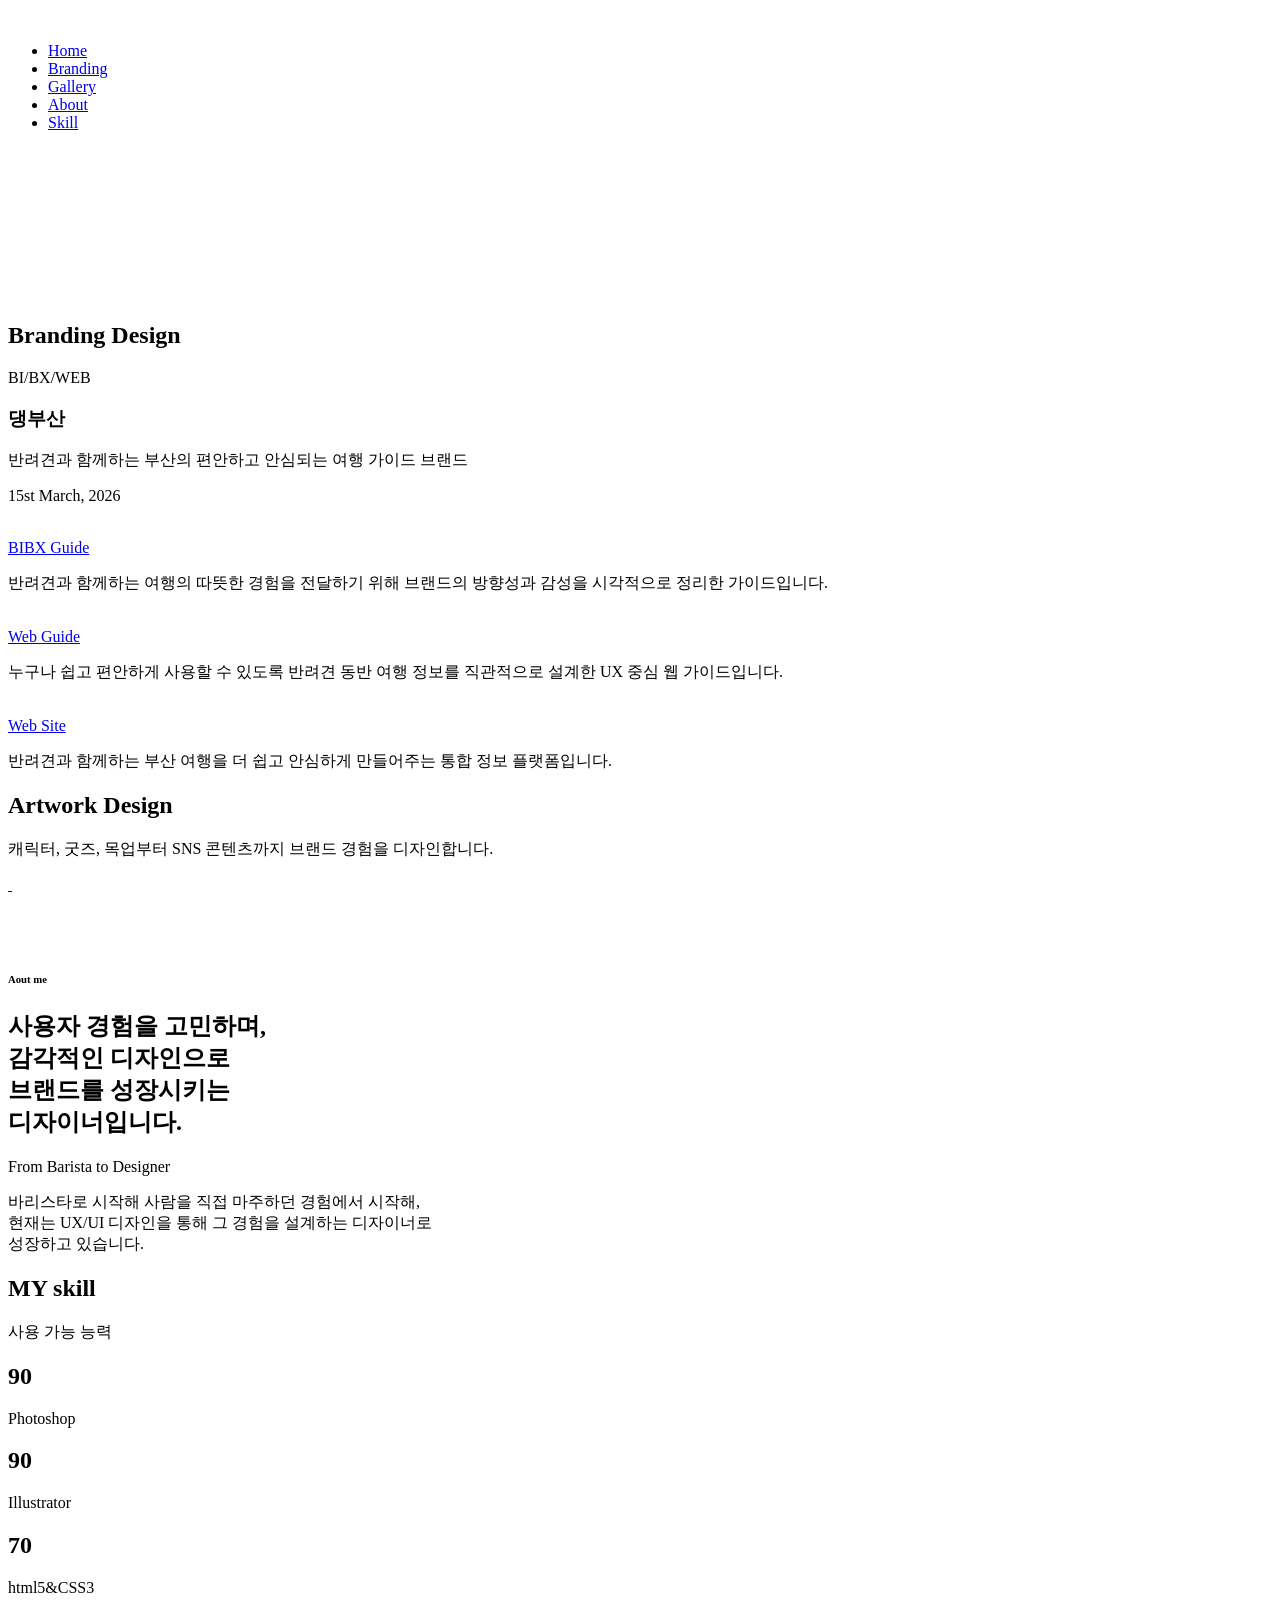
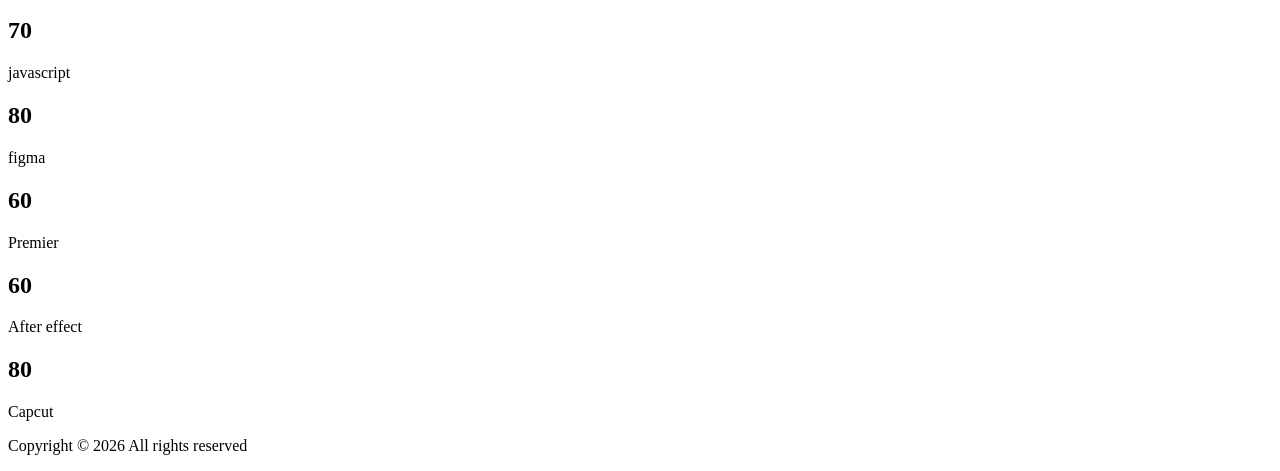
==== index.html @ 551136f5 "Add files via upload" ====
<!DOCTYPE html>
<html lang="zxx" class="no-js">

<head>


	<!-- Mobile Specific Meta -->
	<meta name="viewport" content="width=device-width, initial-scale=1, shrink-to-fit=no">
	<!-- Favicon-->
	<link rel="shortcut icon" href="img/fav.png">
	<!-- Author Meta -->
	<meta name="author" content="codepixer">
	<!-- Meta Description -->
	<meta name="description" content="">
	<!-- Meta Keyword -->
	<meta name="keywords" content="">
	<!-- meta character set -->
	<meta charset="UTF-8">
	<!-- Site Title -->
	<title>CHOIMINJE PORTFOLIO</title>


	<link href="https://fonts.googleapis.com/css?family=Poppins:100,200,400,300,500,600,700" rel="stylesheet">
	<!-- font-family: 'Paperozi'; -->
	<!--
			CSS
			============================================= -->
	<link rel="stylesheet" href="css/linearicons.css">
	<link rel="stylesheet" href="css/font-awesome.min.css">
	<link rel="stylesheet" href="css/bootstrap.css">
	<link rel="stylesheet" href="css/magnific-popup.css">
	<link rel="stylesheet" href="css/nice-select.css">
	<link rel="stylesheet" href="css/animate.min.css">
	<link rel="stylesheet" href="css/owl.carousel.css">
	<link rel="stylesheet" href="css/main.css">
	<link rel="stylesheet" href="css/style.css">
</head>

<body>

	<header id="header" id="home">

		<div class="container">
			<div class="row align-items-center justify-content-between d-flex">
				<div id="logo">
					<a href="index.html"><img src="img/logo.png" alt="" title="" /></a>
				</div>
				<nav id="nav-menu-container">
					<ul class="nav-menu">
						<li class="menu-active"><a href="#home">Home</a></li>
						<li><a href="#branding">Branding</a></li>
						<li><a href="#gallery">Gallery</a></li>
						<li><a href="#about">About</a></li>
						<li><a href="#skill">Skill</a></li>

					</ul>
				</nav><!-- #nav-menu-container -->
			</div>
		</div>
	</header><!-- #header -->


	<!-- start home Area -->
	<section class="banner-area" id="home">
		<div class="video_wrap">
			<video muted="" preload="true" loop autoplay webkit-playsinline="webkit-playsinline"
				playsinline="playsinline">
				<source src="video/banner.mp4" type="video/mp4">
			</video>
		</div>
	</section>
	<!-- End home Area -->


	<!-- Start branding Area -->
	<section class="blog-area section-gap" id="branding">
		<div class="container">
			<div class="row d-flex justify-content-center">
				<div class="menu-content pb-60 col-lg-10">
					<div class="title text-center">
						<h1 class="mb-10">Branding Design</h1>
						<p>BI/BX/WEB</p>
					</div>
				</div>
			</div>
			<div class="brand_title_wrap">
				<h3 class="brand_title">댕부산</h3>
				<p>
					반려견과 함께하는 부산의 편안하고 안심되는 여행 가이드 브랜드
				</p>
				<p class="post-date">
					15st March, 2026
				</p>
			</div>
			<div class="row">
				<div class="col-lg-4 col-md-4 single-blog">
					<img class="img-fluid" src="img/b1.png" alt="">
					<div class="post-tags">
						<a href="./guide/bibxguide.html" target="_blank">BIBX Guide</a>
					</div>
					<p>반려견과 함께하는 여행의 따뜻한 경험을 전달하기 위해 브랜드의 방향성과 감성을 시각적으로 정리한 가이드입니다.</p>
				</div>
				<div class="col-lg-4 col-md-4 single-blog">
					<img class="img-fluid" src="img/b2.png" alt="">
					<div class="post-tags">
						<a href="./guide/webguide.html" target="_blank">Web Guide</a>
					</div>
					<p>누구나 쉽고 편안하게 사용할 수 있도록 반려견 동반 여행 정보를 직관적으로 설계한 UX 중심 웹 가이드입니다.</p>
				</div>
				<div class="col-lg-4 col-md-4 single-blog">
					<img class="img-fluid" src="img/b3.png" alt="">
					<div class="post-tags">
						<a href="https://mingkiki486.github.io/daeng_busan/index.html
" target="_blank">Web Site</a>
					</div>
					<p>반려견과 함께하는 부산 여행을 더 쉽고 안심하게 만들어주는 통합 정보 플랫폼입니다.</p>
				</div>

			</div>
			<!-- <div class="spacing"></div>
					<div class="brand_title_wrap">
						<h3 class="brand_title">브랜드 명</h3>
						<p>
							브랜드 설명
						</p>
						<p class="post-date">
							15st February, 2023
						</p>
					</div>
					<div class="row">						
						<div class="col-lg-4 col-md-4 single-blog">
							<img class="img-fluid" src="img/b1.jpg" alt="">
							<div class="post-tags">
								<a href="#" target="_blank">BIBX Guide</a>
							</div>
							<p>BIBX 가이드 설명</p>						
						</div>
						<div class="col-lg-4 col-md-4 single-blog">
							<img class="img-fluid" src="img/b1.jpg" alt="">
							<div class="post-tags">
								<a href="#" target="_blank">Web Guide</a>
							</div>
							<p>Web 가이드 설명</p>
						</div>
						<div class="col-lg-4 col-md-4 single-blog">
							<img class="img-fluid" src="img/b1.jpg" alt="">
							<div class="post-tags">
								<a href="#" target="_blank">Web Site</a>
							</div>
							<p>웹사이트 설명</p>
						</div> -->

		</div>
		</div>
	</section>
	<!-- End branding Area -->


	<!-- Start gallery Area -->
	<section class="gallery-area section-gap" id="gallery">
		<div class="container">
			<div class="row d-flex justify-content-center">
				<div class="menu-content pb-60 col-lg-10">
					<div class="title text-center">
						<h1 class="mb-10">Artwork Design</h1>
						<p>캐릭터, 굿즈, 목업부터 SNS 콘텐츠까지 브랜드 경험을 디자인합니다.</p>
					</div>
				</div>
			</div>
			<div class="row">
				<div class="col-lg-4">
					<a href="img/g1.png" class="img-pop-home">
						<img class="img-fluid" src="img/g1.png" alt="">
					</a>
					<a href="img/g2.png" class="img-pop-home">
						<img class="img-fluid" src="img/g2.png" alt="">
					</a>
				</div>
				<div class="col-lg-8">
					<a href="img/g3.png" class="img-pop-home">
						<img class="img-fluid" src="img/g3.png" alt="">
					</a>
					<div class="row">
						<div class="col-lg-6">
							<a href="https://www.instagram.com/_minje.design/" target="_blank">
								<img class="img-fluid" src="img/g4.png" alt="">
							</a>
						</div>
						<div class="col-lg-6">
							<a href="img/g5.png" class="img-pop-home">
								<img class="img-fluid" src="img/g5.png" alt="">
							</a>
						</div>
					</div>
				</div>
			</div>
		</div>
	</section>
	<!-- End gallery Area -->

	<!-- Start about-sec Area -->
	<section class="video-sec-area pb-100 pt-40" id="about">
		<div class="container">
			<div class="row justify-content-start align-items-center">
				<div class="col-lg-6 video-right justify-content-center align-items-center d-flex">
					<div class="overlay overlay-bg"></div>
					<!-- <a class="play-btn" href="https://www.youtube.com/watch?v=ARA0AxrnHdM"><img class="img-fluid" src="img/play-icon.png" alt=""></a> -->
				</div>
				<div class="col-lg-6 video-left">
					<h6>Aout me</h6>
					<h1>사용자 경험을 고민하며,<br> 감각적인 디자인으로<br> 브랜드를 성장시키는 <br>
						디자이너입니다.
						</h1>
					<p><span>From Barista to Designer</span></p>
					<p>
						바리스타로 시작해 사람을 직접 마주하던 경험에서 시작해, <br>
						현재는 UX/UI 디자인을 통해 그 경험을 설계하는 디자이너로 <br> 성장하고 있습니다.
					</p>
					<!-- <img class="img-fluid" src="img/signature.png" alt=""> -->
				</div>
			</div>
		</div>
	</section>
	<!-- End about-sec Area -->

	<!-- Start skill Area -->
	<section class="review-area section-gap" id="skill">
		<div class="container">
			<div class="row d-flex justify-content-center">
				<div class="menu-content pb-60 col-lg-10">
					<div class="title text-center">
						<h1 class="mb-10">MY skill</h1>
						<p>사용 가능 능력</p>
					</div>
				</div>
			</div>
			<!-- <div class="row">
						<div class="col-lg-6 col-md-6 single-review">
							<img src="img/r1.png" alt="">
							<div class="title d-flex flex-row">
								<h4>lorem ipusm</h4>
								<div class="star">
									<span class="fa fa-star checked"></span>
									<span class="fa fa-star checked"></span>
									<span class="fa fa-star checked"></span>
									<span class="fa fa-star"></span>
									<span class="fa fa-star"></span>								
								</div>
							</div>
							<p>
								Accessories Here you can find the best computer accessory for your laptop, monitor, printer, scanner, speaker. Here you can find the best computer accessory for your laptop, monitor, printer, scanner, speaker.
							</p>
						</div>	
						<div class="col-lg-6 col-md-6 single-review">
							<img src="img/r2.png" alt="">
							<div class="title d-flex flex-row">
								<h4>lorem ipusm</h4>
								<div class="star">
									<span class="fa fa-star checked"></span>
									<span class="fa fa-star checked"></span>
									<span class="fa fa-star"></span>
									<span class="fa fa-star"></span>
									<span class="fa fa-star"></span>								
								</div>
							</div>
							<p>
								Accessories Here you can find the best computer accessory for your laptop, monitor, printer, scanner, speaker. Here you can find the best computer accessory for your laptop, monitor, printer, scanner, speaker.
							</p>
						</div>	
					</div> -->
			<div class="row counter-row">
				<div class="col-4 col-lg-2 col-md-4 single-counter">
					<h1 class="counter">90</h1>
					<p>Photoshop</p>
				</div>
				<div class="col-4 col-lg-2 col-md-4 single-counter">
					<h1 class="counter">90</h1>
					<p>Illustrator</p>
				</div>
				<div class="col-4 col-lg-2 col-md-4 single-counter">
					<h1 class="counter">70</h1>
					<p>html5&ampCSS3</p>
				</div>
				<div class="col-4 col-lg-2 col-md-4 single-counter">
					<h1 class="counter">70</h1>
					<p>javascript</p>
				</div>
				<div class="col-4 col-lg-2 col-md-4 single-counter">
					<h1 class="counter">80</h1>
					<p>figma</p>
				</div>
				<div class="col-4 col-lg-2 col-md-4 single-counter">
					<h1 class="counter">60</h1>
					<p>Premier</p>
				</div>
				<div class="col-4 col-lg-2 col-md-4 single-counter">
					<h1 class="counter">60</h1>
					<p>After effect</p>
				</div>
				<div class="col-4 col-lg-2 col-md-4 single-counter">
					<h1 class="counter">80</h1>
					<p>Capcut</p>
				</div>
			</div>
		</div>
	</section>
	<!-- End skill Area -->




	<!-- start footer Area -->
	<footer class="footer-area section-gap">
		<div class="container">
			<div class="row">
				<div class="col-lg-12 col-md-12 col-sm-12">
					<div class="single-footer-widget">

						<p class="footer-text">

							Copyright &copy;
							<script>document.write(new Date().getFullYear());</script> All rights reserved

						</p>
					</div>
				</div>

				<!-- <div class="col-lg-2 col-md-6 col-sm-6 social-widget">
					<div class="single-footer-widget">
						<h6>Follow Us</h6>
						<p>Let us be social</p>
						<div class="footer-social d-flex align-items-center">
							<a href="#"><i class="fa fa-facebook"></i></a>
							<a href="#"><i class="fa fa-twitter"></i></a>
							<a href="#"><i class="fa fa-dribbble"></i></a>
							<a href="#"><i class="fa fa-behance"></i></a>
						</div> -->
					</div>
				</div>
			</div>
		</div>
	</footer>
	<!-- End footer Area -->

	<script src="js/vendor/jquery-2.2.4.min.js"></script>
	<script src="https://cdnjs.cloudflare.com/ajax/libs/popper.js/1.12.9/umd/popper.min.js"
		integrity="sha384-ApNbgh9B+Y1QKtv3Rn7W3mgPxhU9K/ScQsAP7hUibX39j7fakFPskvXusvfa0b4Q"
		crossorigin="anonymous"></script>
	<script src="js/vendor/bootstrap.min.js"></script>
	<script type="text/javascript"
		src="https://maps.googleapis.com/maps/api/js?key=AIzaSyBhOdIF3Y9382fqJYt5I_sswSrEw5eihAA"></script>
	<script src="js/easing.min.js"></script>
	<script src="js/hoverIntent.js"></script>
	<script src="js/superfish.min.js"></script>
	<script src="js/jquery.ajaxchimp.min.js"></script>
	<script src="js/jquery.magnific-popup.min.js"></script>
	<script src="js/owl.carousel.min.js"></script>
	<script src="js/jquery.sticky.js"></script>
	<script src="js/jquery.nice-select.min.js"></script>
	<script src="js/parallax.min.js"></script>
	<script src="js/waypoints.min.js"></script>
	<script src="js/jquery.counterup.min.js"></script>
	<script src="js/mail-script.js"></script>
	<script src="js/main.js"></script>
</body>

</html>
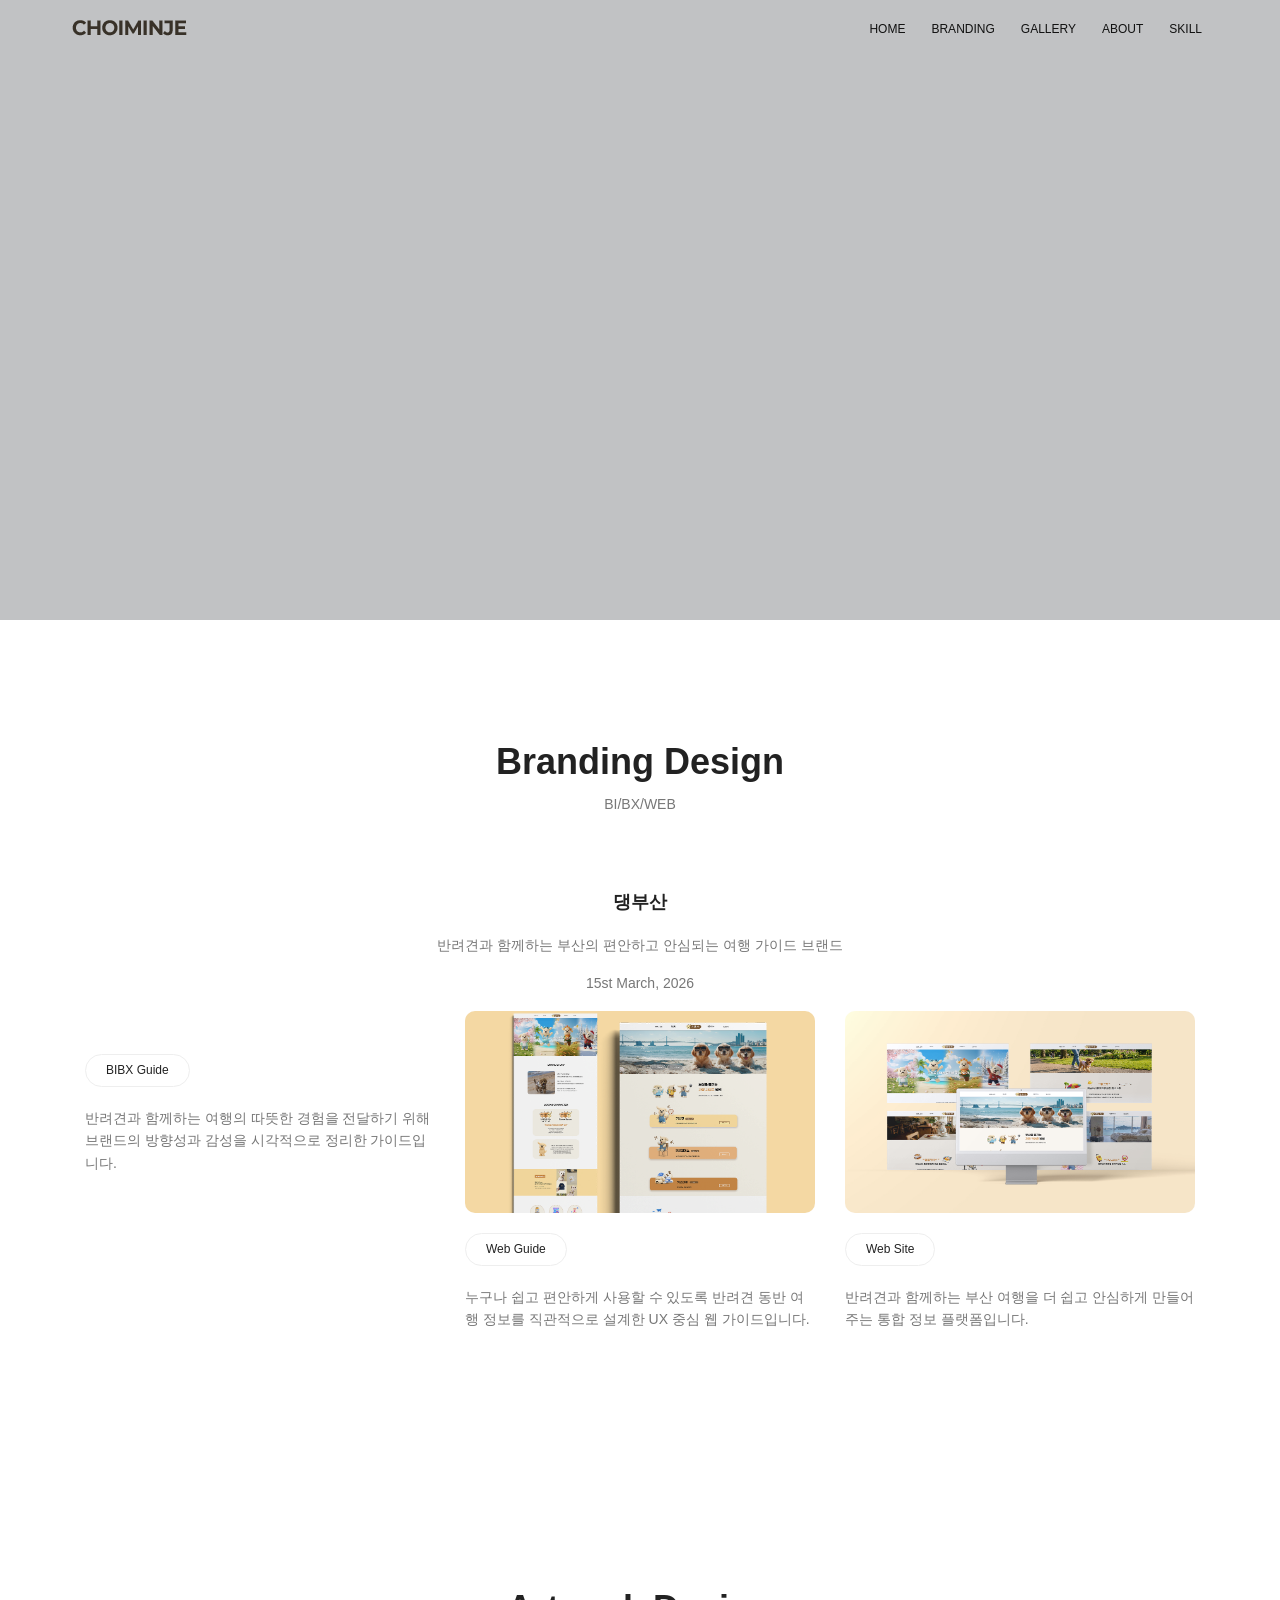
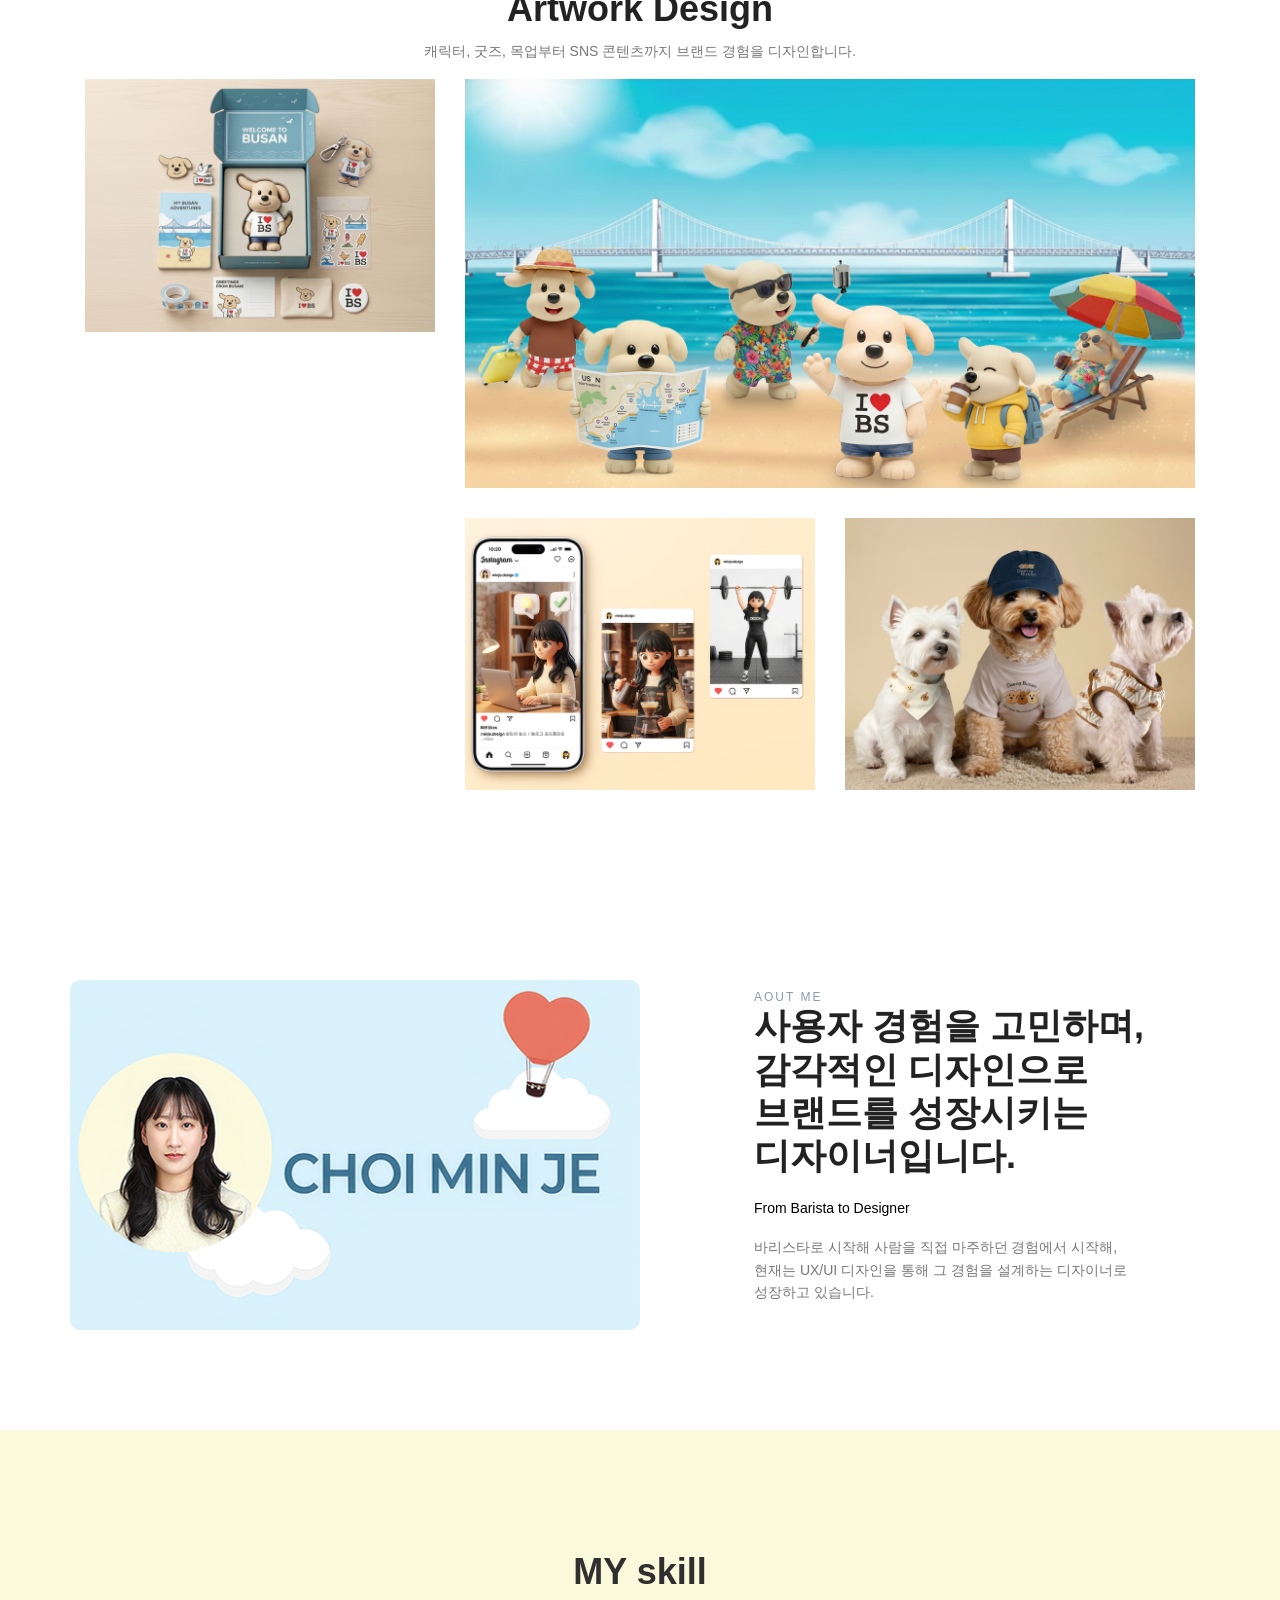
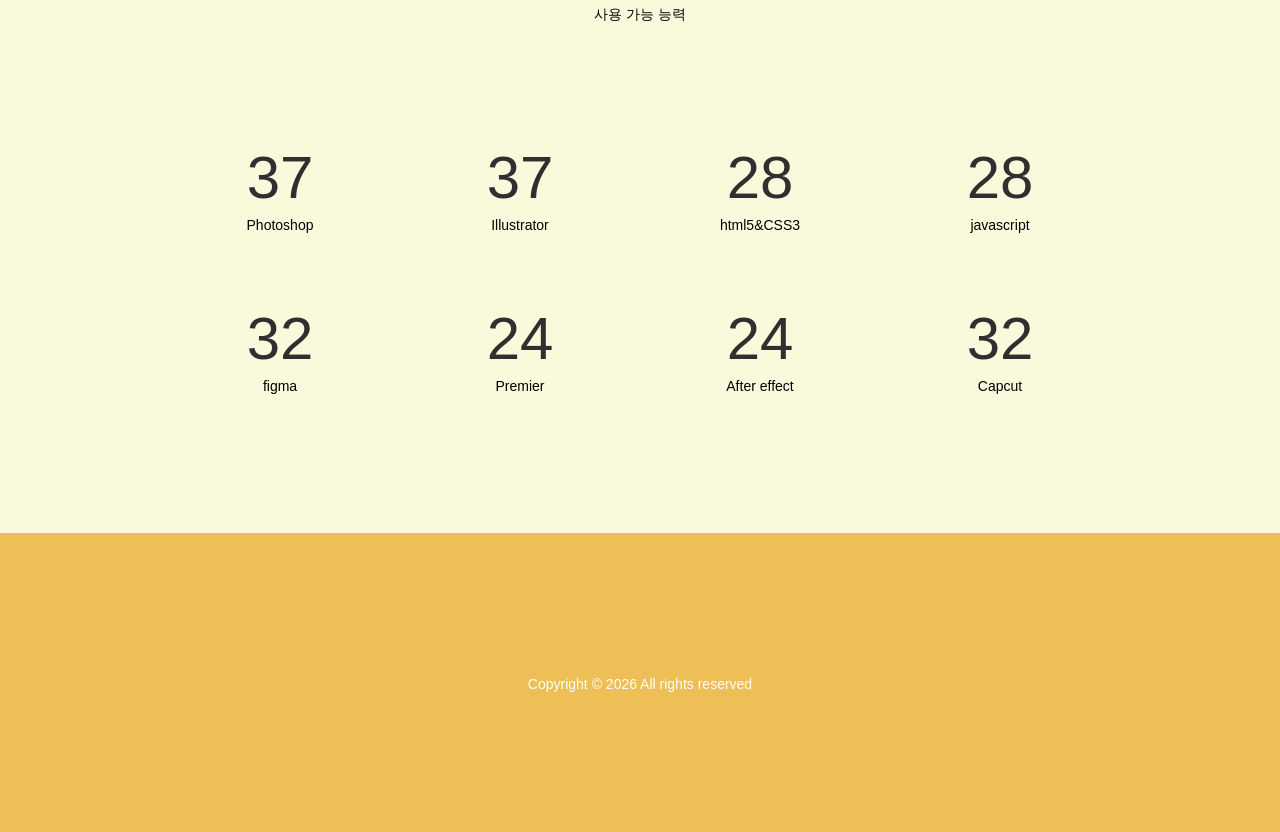
==== commit 8ece54dd: "Add files via upload" ====
--- a/index.html
+++ b/index.html
@@ -202,7 +202,7 @@
 	<section class="video-sec-area pb-100 pt-40" id="about">
 		<div class="container">
 			<div class="row justify-content-start align-items-center">
-				<div class="col-lg-6 video-right justify-content-center align-items-center d-flex">
+				<div class=" col-lg-6 video-right justify-content-center align-items-center d-flex">
 					<div class="overlay overlay-bg"></div>
 					<!-- <a class="play-btn" href="https://www.youtube.com/watch?v=ARA0AxrnHdM"><img class="img-fluid" src="img/play-icon.png" alt=""></a> -->
 				</div>
--- a/css/linearicons.css
+++ b/css/linearicons.css
@@ -0,0 +1,536 @@
+@font-face {
+	font-family: 'Linearicons-Free';
+	src:url('../fonts/Linearicons-Free.eot?w118d');
+	src:url('../fonts/Linearicons-Free.eot?#iefixw118d') format('embedded-opentype'),
+		url('../fonts/Linearicons-Free.woff2?w118d') format('woff2'),
+		url('../fonts/Linearicons-Free.woff?w118d') format('woff'),
+		url('../fonts/Linearicons-Free.ttf?w118d') format('truetype'),
+		url('../fonts/Linearicons-Free.svg?w118d#Linearicons-Free') format('svg');
+	font-weight: normal;
+	font-style: normal;
+}
+
+.lnr {
+	font-family: 'Linearicons-Free';
+	speak: none;
+	font-style: normal;
+	font-weight: normal;
+	font-variant: normal;
+	text-transform: none;
+	line-height: 1;
+
+	/* Better Font Rendering =========== */
+	-webkit-font-smoothing: antialiased;
+	-moz-osx-font-smoothing: grayscale;
+}
+
+.lnr-home:before {
+	content: "\e800";
+}
+.lnr-apartment:before {
+	content: "\e801";
+}
+.lnr-pencil:before {
+	content: "\e802";
+}
+.lnr-magic-wand:before {
+	content: "\e803";
+}
+.lnr-drop:before {
+	content: "\e804";
+}
+.lnr-lighter:before {
+	content: "\e805";
+}
+.lnr-poop:before {
+	content: "\e806";
+}
+.lnr-sun:before {
+	content: "\e807";
+}
+.lnr-moon:before {
+	content: "\e808";
+}
+.lnr-cloud:before {
+	content: "\e809";
+}
+.lnr-cloud-upload:before {
+	content: "\e80a";
+}
+.lnr-cloud-download:before {
+	content: "\e80b";
+}
+.lnr-cloud-sync:before {
+	content: "\e80c";
+}
+.lnr-cloud-check:before {
+	content: "\e80d";
+}
+.lnr-database:before {
+	content: "\e80e";
+}
+.lnr-lock:before {
+	content: "\e80f";
+}
+.lnr-cog:before {
+	content: "\e810";
+}
+.lnr-trash:before {
+	content: "\e811";
+}
+.lnr-dice:before {
+	content: "\e812";
+}
+.lnr-heart:before {
+	content: "\e813";
+}
+.lnr-star:before {
+	content: "\e814";
+}
+.lnr-star-half:before {
+	content: "\e815";
+}
+.lnr-star-empty:before {
+	content: "\e816";
+}
+.lnr-flag:before {
+	content: "\e817";
+}
+.lnr-envelope:before {
+	content: "\e818";
+}
+.lnr-paperclip:before {
+	content: "\e819";
+}
+.lnr-inbox:before {
+	content: "\e81a";
+}
+.lnr-eye:before {
+	content: "\e81b";
+}
+.lnr-printer:before {
+	content: "\e81c";
+}
+.lnr-file-empty:before {
+	content: "\e81d";
+}
+.lnr-file-add:before {
+	content: "\e81e";
+}
+.lnr-enter:before {
+	content: "\e81f";
+}
+.lnr-exit:before {
+	content: "\e820";
+}
+.lnr-graduation-hat:before {
+	content: "\e821";
+}
+.lnr-license:before {
+	content: "\e822";
+}
+.lnr-music-note:before {
+	content: "\e823";
+}
+.lnr-film-play:before {
+	content: "\e824";
+}
+.lnr-camera-video:before {
+	content: "\e825";
+}
+.lnr-camera:before {
+	content: "\e826";
+}
+.lnr-picture:before {
+	content: "\e827";
+}
+.lnr-book:before {
+	content: "\e828";
+}
+.lnr-bookmark:before {
+	content: "\e829";
+}
+.lnr-user:before {
+	content: "\e82a";
+}
+.lnr-users:before {
+	content: "\e82b";
+}
+.lnr-shirt:before {
+	content: "\e82c";
+}
+.lnr-store:before {
+	content: "\e82d";
+}
+.lnr-cart:before {
+	content: "\e82e";
+}
+.lnr-tag:before {
+	content: "\e82f";
+}
+.lnr-phone-handset:before {
+	content: "\e830";
+}
+.lnr-phone:before {
+	content: "\e831";
+}
+.lnr-pushpin:before {
+	content: "\e832";
+}
+.lnr-map-marker:before {
+	content: "\e833";
+}
+.lnr-map:before {
+	content: "\e834";
+}
+.lnr-location:before {
+	content: "\e835";
+}
+.lnr-calendar-full:before {
+	content: "\e836";
+}
+.lnr-keyboard:before {
+	content: "\e837";
+}
+.lnr-spell-check:before {
+	content: "\e838";
+}
+.lnr-screen:before {
+	content: "\e839";
+}
+.lnr-smartphone:before {
+	content: "\e83a";
+}
+.lnr-tablet:before {
+	content: "\e83b";
+}
+.lnr-laptop:before {
+	content: "\e83c";
+}
+.lnr-laptop-phone:before {
+	content: "\e83d";
+}
+.lnr-power-switch:before {
+	content: "\e83e";
+}
+.lnr-bubble:before {
+	content: "\e83f";
+}
+.lnr-heart-pulse:before {
+	content: "\e840";
+}
+.lnr-construction:before {
+	content: "\e841";
+}
+.lnr-pie-chart:before {
+	content: "\e842";
+}
+.lnr-chart-bars:before {
+	content: "\e843";
+}
+.lnr-gift:before {
+	content: "\e844";
+}
+.lnr-diamond:before {
+	content: "\e845";
+}
+.lnr-linearicons:before {
+	content: "\e846";
+}
+.lnr-dinner:before {
+	content: "\e847";
+}
+.lnr-coffee-cup:before {
+	content: "\e848";
+}
+.lnr-leaf:before {
+	content: "\e849";
+}
+.lnr-paw:before {
+	content: "\e84a";
+}
+.lnr-rocket:before {
+	content: "\e84b";
+}
+.lnr-briefcase:before {
+	content: "\e84c";
+}
+.lnr-bus:before {
+	content: "\e84d";
+}
+.lnr-car:before {
+	content: "\e84e";
+}
+.lnr-train:before {
+	content: "\e84f";
+}
+.lnr-bicycle:before {
+	content: "\e850";
+}
+.lnr-wheelchair:before {
+	content: "\e851";
+}
+.lnr-select:before {
+	content: "\e852";
+}
+.lnr-earth:before {
+	content: "\e853";
+}
+.lnr-smile:before {
+	content: "\e854";
+}
+.lnr-sad:before {
+	content: "\e855";
+}
+.lnr-neutral:before {
+	content: "\e856";
+}
+.lnr-mustache:before {
+	content: "\e857";
+}
+.lnr-alarm:before {
+	content: "\e858";
+}
+.lnr-bullhorn:before {
+	content: "\e859";
+}
+.lnr-volume-high:before {
+	content: "\e85a";
+}
+.lnr-volume-medium:before {
+	content: "\e85b";
+}
+.lnr-volume-low:before {
+	content: "\e85c";
+}
+.lnr-volume:before {
+	content: "\e85d";
+}
+.lnr-mic:before {
+	content: "\e85e";
+}
+.lnr-hourglass:before {
+	content: "\e85f";
+}
+.lnr-undo:before {
+	content: "\e860";
+}
+.lnr-redo:before {
+	content: "\e861";
+}
+.lnr-sync:before {
+	content: "\e862";
+}
+.lnr-history:before {
+	content: "\e863";
+}
+.lnr-clock:before {
+	content: "\e864";
+}
+.lnr-download:before {
+	content: "\e865";
+}
+.lnr-upload:before {
+	content: "\e866";
+}
+.lnr-enter-down:before {
+	content: "\e867";
+}
+.lnr-exit-up:before {
+	content: "\e868";
+}
+.lnr-bug:before {
+	content: "\e869";
+}
+.lnr-code:before {
+	content: "\e86a";
+}
+.lnr-link:before {
+	content: "\e86b";
+}
+.lnr-unlink:before {
+	content: "\e86c";
+}
+.lnr-thumbs-up:before {
+	content: "\e86d";
+}
+.lnr-thumbs-down:before {
+	content: "\e86e";
+}
+.lnr-magnifier:before {
+	content: "\e86f";
+}
+.lnr-cross:before {
+	content: "\e870";
+}
+.lnr-menu:before {
+	content: "\e871";
+}
+.lnr-list:before {
+	content: "\e872";
+}
+.lnr-chevron-up:before {
+	content: "\e873";
+}
+.lnr-chevron-down:before {
+	content: "\e874";
+}
+.lnr-chevron-left:before {
+	content: "\e875";
+}
+.lnr-chevron-right:before {
+	content: "\e876";
+}
+.lnr-arrow-up:before {
+	content: "\e877";
+}
+.lnr-arrow-down:before {
+	content: "\e878";
+}
+.lnr-arrow-left:before {
+	content: "\e879";
+}
+.lnr-arrow-right:before {
+	content: "\e87a";
+}
+.lnr-move:before {
+	content: "\e87b";
+}
+.lnr-warning:before {
+	content: "\e87c";
+}
+.lnr-question-circle:before {
+	content: "\e87d";
+}
+.lnr-menu-circle:before {
+	content: "\e87e";
+}
+.lnr-checkmark-circle:before {
+	content: "\e87f";
+}
+.lnr-cross-circle:before {
+	content: "\e880";
+}
+.lnr-plus-circle:before {
+	content: "\e881";
+}
+.lnr-circle-minus:before {
+	content: "\e882";
+}
+.lnr-arrow-up-circle:before {
+	content: "\e883";
+}
+.lnr-arrow-down-circle:before {
+	content: "\e884";
+}
+.lnr-arrow-left-circle:before {
+	content: "\e885";
+}
+.lnr-arrow-right-circle:before {
+	content: "\e886";
+}
+.lnr-chevron-up-circle:before {
+	content: "\e887";
+}
+.lnr-chevron-down-circle:before {
+	content: "\e888";
+}
+.lnr-chevron-left-circle:before {
+	content: "\e889";
+}
+.lnr-chevron-right-circle:before {
+	content: "\e88a";
+}
+.lnr-crop:before {
+	content: "\e88b";
+}
+.lnr-frame-expand:before {
+	content: "\e88c";
+}
+.lnr-frame-contract:before {
+	content: "\e88d";
+}
+.lnr-layers:before {
+	content: "\e88e";
+}
+.lnr-funnel:before {
+	content: "\e88f";
+}
+.lnr-text-format:before {
+	content: "\e890";
+}
+.lnr-text-format-remove:before {
+	content: "\e891";
+}
+.lnr-text-size:before {
+	content: "\e892";
+}
+.lnr-bold:before {
+	content: "\e893";
+}
+.lnr-italic:before {
+	content: "\e894";
+}
+.lnr-underline:before {
+	content: "\e895";
+}
+.lnr-strikethrough:before {
+	content: "\e896";
+}
+.lnr-highlight:before {
+	content: "\e897";
+}
+.lnr-text-align-left:before {
+	content: "\e898";
+}
+.lnr-text-align-center:before {
+	content: "\e899";
+}
+.lnr-text-align-right:before {
+	content: "\e89a";
+}
+.lnr-text-align-justify:before {
+	content: "\e89b";
+}
+.lnr-line-spacing:before {
+	content: "\e89c";
+}
+.lnr-indent-increase:before {
+	content: "\e89d";
+}
+.lnr-indent-decrease:before {
+	content: "\e89e";
+}
+.lnr-pilcrow:before {
+	content: "\e89f";
+}
+.lnr-direction-ltr:before {
+	content: "\e8a0";
+}
+.lnr-direction-rtl:before {
+	content: "\e8a1";
+}
+.lnr-page-break:before {
+	content: "\e8a2";
+}
+.lnr-sort-alpha-asc:before {
+	content: "\e8a3";
+}
+.lnr-sort-amount-asc:before {
+	content: "\e8a4";
+}
+.lnr-hand:before {
+	content: "\e8a5";
+}
+.lnr-pointer-up:before {
+	content: "\e8a6";
+}
+.lnr-pointer-right:before {
+	content: "\e8a7";
+}
+.lnr-pointer-down:before {
+	content: "\e8a8";
+}
+.lnr-pointer-left:before {
+	content: "\e8a9";
+}
--- a/css/nice-select.css
+++ b/css/nice-select.css
@@ -0,0 +1,138 @@
+.nice-select {
+  -webkit-tap-highlight-color: transparent;
+  background-color: #fff;
+  border-radius: 5px;
+  border: solid 1px #e8e8e8;
+  box-sizing: border-box;
+  clear: both;
+  cursor: pointer;
+  display: block;
+  float: left;
+  font-family: inherit;
+  font-size: 14px;
+  font-weight: normal;
+  height: 42px;
+  line-height: 40px;
+  outline: none;
+  padding-left: 18px;
+  padding-right: 30px;
+  position: relative;
+  text-align: left !important;
+  -webkit-transition: all 0.2s ease-in-out;
+  transition: all 0.2s ease-in-out;
+  -webkit-user-select: none;
+     -moz-user-select: none;
+      -ms-user-select: none;
+          user-select: none;
+  white-space: nowrap;
+  width: auto; }
+  .nice-select:hover {
+    border-color: #dbdbdb; }
+  .nice-select:active, .nice-select.open, .nice-select:focus {
+    border-color: #999; }
+  .nice-select:after {
+    border-bottom: 2px solid #999;
+    border-right: 2px solid #999;
+    content: '';
+    display: block;
+    height: 5px;
+    margin-top: -4px;
+    pointer-events: none;
+    position: absolute;
+    right: 12px;
+    top: 50%;
+    -webkit-transform-origin: 66% 66%;
+        -ms-transform-origin: 66% 66%;
+            transform-origin: 66% 66%;
+    -webkit-transform: rotate(45deg);
+        -ms-transform: rotate(45deg);
+            transform: rotate(45deg);
+    -webkit-transition: all 0.15s ease-in-out;
+    transition: all 0.15s ease-in-out;
+    width: 5px; }
+  .nice-select.open:after {
+    -webkit-transform: rotate(-135deg);
+        -ms-transform: rotate(-135deg);
+            transform: rotate(-135deg); }
+  .nice-select.open .list {
+    opacity: 1;
+    pointer-events: auto;
+    -webkit-transform: scale(1) translateY(0);
+        -ms-transform: scale(1) translateY(0);
+            transform: scale(1) translateY(0); }
+  .nice-select.disabled {
+    border-color: #ededed;
+    color: #999;
+    pointer-events: none; }
+    .nice-select.disabled:after {
+      border-color: #cccccc; }
+  .nice-select.wide {
+    width: 100%; }
+    .nice-select.wide .list {
+      left: 0 !important;
+      right: 0 !important; }
+  .nice-select.right {
+    float: right; }
+    .nice-select.right .list {
+      left: auto;
+      right: 0; }
+  .nice-select.small {
+    font-size: 12px;
+    height: 36px;
+    line-height: 34px; }
+    .nice-select.small:after {
+      height: 4px;
+      width: 4px; }
+    .nice-select.small .option {
+      line-height: 34px;
+      min-height: 34px; }
+  .nice-select .list {
+    background-color: #fff;
+    border-radius: 5px;
+    box-shadow: 0 0 0 1px rgba(68, 68, 68, 0.11);
+    box-sizing: border-box;
+    margin-top: 4px;
+    opacity: 0;
+    overflow: hidden;
+    padding: 0;
+    pointer-events: none;
+    position: absolute;
+    top: 100%;
+    left: 0;
+    -webkit-transform-origin: 50% 0;
+        -ms-transform-origin: 50% 0;
+            transform-origin: 50% 0;
+    -webkit-transform: scale(0.75) translateY(-21px);
+        -ms-transform: scale(0.75) translateY(-21px);
+            transform: scale(0.75) translateY(-21px);
+    -webkit-transition: all 0.2s cubic-bezier(0.5, 0, 0, 1.25), opacity 0.15s ease-out;
+    transition: all 0.2s cubic-bezier(0.5, 0, 0, 1.25), opacity 0.15s ease-out;
+    z-index: 9; }
+    .nice-select .list:hover .option:not(:hover) {
+      background-color: transparent !important; }
+  .nice-select .option {
+    cursor: pointer;
+    font-weight: 400;
+    line-height: 40px;
+    list-style: none;
+    min-height: 40px;
+    outline: none;
+    padding-left: 18px;
+    padding-right: 29px;
+    text-align: left;
+    -webkit-transition: all 0.2s;
+    transition: all 0.2s; }
+    .nice-select .option:hover, .nice-select .option.focus, .nice-select .option.selected.focus {
+      background-color: #f6f6f6; }
+    .nice-select .option.selected {
+      font-weight: bold; }
+    .nice-select .option.disabled {
+      background-color: transparent;
+      color: #999;
+      cursor: default; }
+
+.no-csspointerevents .nice-select .list {
+  display: none; }
+
+.no-csspointerevents .nice-select.open .list {
+  display: block; }
--- a/css/main.css
+++ b/css/main.css
@@ -0,0 +1,2832 @@
+/*--------------------------- Color variations ----------------------*/
+/* Medium Layout: 1280px */
+/* Tablet Layout: 768px */
+/* Mobile Layout: 320px */
+/* Wide Mobile Layout: 480px */
+/* =================================== */
+/*  Basic Style 
+/* =================================== */
+::-moz-selection {
+  /* Code for Firefox */
+  background-color: #869cac;
+  color: #fff;
+}
+
+::selection {
+  background-color: #869cac;
+  color: #fff;
+}
+
+::-webkit-input-placeholder {
+  /* WebKit, Blink, Edge */
+  color: #777777;
+  font-weight: 300;
+}
+
+:-moz-placeholder {
+  /* Mozilla Firefox 4 to 18 */
+  color: #777777;
+  opacity: 1;
+  font-weight: 300;
+}
+
+::-moz-placeholder {
+  /* Mozilla Firefox 19+ */
+  color: #777777;
+  opacity: 1;
+  font-weight: 300;
+}
+
+:-ms-input-placeholder {
+  /* Internet Explorer 10-11 */
+  color: #777777;
+  font-weight: 300;
+}
+
+::-ms-input-placeholder {
+  /* Microsoft Edge */
+  color: #777777;
+  font-weight: 300;
+}
+
+body {
+  color: #777777;
+  font-family: "Paperozi", sans-serif;
+  font-size: 14px;
+  font-weight: 300;
+  line-height: 1.625em;
+  position: relative;
+}
+
+ol,
+ul {
+  margin: 0;
+  padding: 0;
+  list-style: none;
+}
+
+select {
+  display: block;
+}
+
+figure {
+  margin: 0;
+}
+
+a {
+  -webkit-transition: all 0.3s ease 0s;
+  -moz-transition: all 0.3s ease 0s;
+  -o-transition: all 0.3s ease 0s;
+  transition: all 0.3s ease 0s;
+}
+
+iframe {
+  border: 0;
+}
+
+a,
+a:focus,
+a:hover {
+  text-decoration: none;
+  outline: 0;
+}
+
+.btn.active.focus,
+.btn.active:focus,
+.btn.focus,
+.btn.focus:active,
+.btn:active:focus,
+.btn:focus {
+  text-decoration: none;
+  outline: 0;
+}
+
+.card-panel {
+  margin: 0;
+  padding: 60px;
+}
+
+/**
+ *  Typography
+ *
+ **/
+.btn i,
+.btn-large i,
+.btn-floating i,
+.btn-large i,
+.btn-flat i {
+  font-size: 1em;
+  line-height: inherit;
+}
+
+.gray-bg {
+  background: #f9f9ff;
+}
+
+h1,
+h2,
+h3,
+h4,
+h5,
+h6 {
+  font-family: "Paperozi", sans-serif;
+  color: #222222;
+  line-height: 1.2em !important;
+  margin-bottom: 0;
+  margin-top: 0;
+  font-weight: 600;
+}
+
+.h1,
+.h2,
+.h3,
+.h4,
+.h5,
+.h6 {
+  margin-bottom: 0;
+  margin-top: 0;
+  font-family: "Paperozi", sans-serif;
+  font-weight: 600;
+  color: #222222;
+}
+
+h1,
+.h1 {
+  font-size: 36px;
+}
+
+h2,
+.h2 {
+  font-size: 30px;
+}
+
+h3,
+.h3 {
+  font-size: 24px;
+}
+
+h4,
+.h4 {
+  font-size: 18px;
+}
+
+h5,
+.h5 {
+  font-size: 16px;
+}
+
+h6,
+.h6 {
+  font-size: 14px;
+  color: #222222;
+}
+
+td,
+th {
+  border-radius: 0px;
+}
+
+/**
+ * For modern browsers
+ * 1. The space content is one way to avoid an Opera bug when the
+ *    contenteditable attribute is included anywhere else in the document.
+ *    Otherwise it causes space to appear at the top and bottom of elements
+ *    that are clearfixed.
+ * 2. The use of `table` rather than `block` is only necessary if using
+ *    `:before` to contain the top-margins of child elements.
+ */
+.clear::before,
+.clear::after {
+  content: " ";
+  display: table;
+}
+
+.clear::after {
+  clear: both;
+}
+
+.fz-11 {
+  font-size: 11px;
+}
+
+.fz-12 {
+  font-size: 12px;
+}
+
+.fz-13 {
+  font-size: 13px;
+}
+
+.fz-14 {
+  font-size: 14px;
+}
+
+.fz-15 {
+  font-size: 15px;
+}
+
+.fz-16 {
+  font-size: 16px;
+}
+
+.fz-18 {
+  font-size: 18px;
+}
+
+.fz-30 {
+  font-size: 30px;
+}
+
+.fz-48 {
+  font-size: 48px !important;
+}
+
+.fw100 {
+  font-weight: 100;
+}
+
+.fw300 {
+  font-weight: 300;
+}
+
+.fw400 {
+  font-weight: 400 !important;
+}
+
+.fw500 {
+  font-weight: 500;
+}
+
+.f700 {
+  font-weight: 700;
+}
+
+.fsi {
+  font-style: italic;
+}
+
+.mt-10 {
+  margin-top: 10px;
+}
+
+.mt-15 {
+  margin-top: 15px;
+}
+
+.mt-20 {
+  margin-top: 20px;
+}
+
+.mt-25 {
+  margin-top: 25px;
+}
+
+.mt-30 {
+  margin-top: 30px;
+}
+
+.mt-35 {
+  margin-top: 35px;
+}
+
+.mt-40 {
+  margin-top: 40px;
+}
+
+.mt-50 {
+  margin-top: 50px;
+}
+
+.mt-60 {
+  margin-top: 60px;
+}
+
+.mt-70 {
+  margin-top: 70px;
+}
+
+.mt-80 {
+  margin-top: 80px;
+}
+
+.mt-100 {
+  margin-top: 100px;
+}
+
+.mt-120 {
+  margin-top: 120px;
+}
+
+.mt-150 {
+  margin-top: 150px;
+}
+
+.ml-0 {
+  margin-left: 0 !important;
+}
+
+.ml-5 {
+  margin-left: 5px !important;
+}
+
+.ml-10 {
+  margin-left: 10px;
+}
+
+.ml-15 {
+  margin-left: 15px;
+}
+
+.ml-20 {
+  margin-left: 20px;
+}
+
+.ml-30 {
+  margin-left: 30px;
+}
+
+.ml-50 {
+  margin-left: 50px;
+}
+
+.mr-0 {
+  margin-right: 0 !important;
+}
+
+.mr-5 {
+  margin-right: 5px !important;
+}
+
+.mr-15 {
+  margin-right: 15px;
+}
+
+.mr-10 {
+  margin-right: 10px;
+}
+
+.mr-20 {
+  margin-right: 20px;
+}
+
+.mr-30 {
+  margin-right: 30px;
+}
+
+.mr-50 {
+  margin-right: 50px;
+}
+
+.mb-0 {
+  margin-bottom: 0px;
+}
+
+.mb-0-i {
+  margin-bottom: 0px !important;
+}
+
+.mb-5 {
+  margin-bottom: 5px;
+}
+
+.mb-10 {
+  margin-bottom: 10px;
+}
+
+.mb-15 {
+  margin-bottom: 15px;
+}
+
+.mb-20 {
+  margin-bottom: 20px;
+}
+
+.mb-25 {
+  margin-bottom: 25px;
+}
+
+.mb-30 {
+  margin-bottom: 30px;
+}
+
+.mb-40 {
+  margin-bottom: 40px;
+}
+
+.mb-50 {
+  margin-bottom: 50px;
+}
+
+.mb-60 {
+  margin-bottom: 60px;
+}
+
+.mb-70 {
+  margin-bottom: 70px;
+}
+
+.mb-80 {
+  margin-bottom: 80px;
+}
+
+.mb-90 {
+  margin-bottom: 90px;
+}
+
+.mb-100 {
+  margin-bottom: 100px;
+}
+
+.pt-0 {
+  padding-top: 0px;
+}
+
+.pt-10 {
+  padding-top: 10px;
+}
+
+.pt-15 {
+  padding-top: 15px;
+}
+
+.pt-20 {
+  padding-top: 20px;
+}
+
+.pt-25 {
+  padding-top: 25px;
+}
+
+.pt-30 {
+  padding-top: 30px;
+}
+
+.pt-40 {
+  padding-top: 40px;
+}
+
+.pt-50 {
+  padding-top: 50px;
+}
+
+.pt-60 {
+  padding-top: 60px;
+}
+
+.pt-70 {
+  padding-top: 70px;
+}
+
+.pt-80 {
+  padding-top: 80px;
+}
+
+.pt-90 {
+  padding-top: 90px;
+}
+
+.pt-100 {
+  padding-top: 100px;
+}
+
+.pt-120 {
+  padding-top: 120px;
+}
+
+.pt-150 {
+  padding-top: 150px;
+}
+
+.pt-170 {
+  padding-top: 170px;
+}
+
+.pb-0 {
+  padding-bottom: 0px;
+}
+
+.pb-10 {
+  padding-bottom: 10px;
+}
+
+.pb-15 {
+  padding-bottom: 15px;
+}
+
+.pb-20 {
+  padding-bottom: 20px;
+}
+
+.pb-25 {
+  padding-bottom: 25px;
+}
+
+.pb-30 {
+  padding-bottom: 30px;
+}
+
+.pb-40 {
+  padding-bottom: 40px;
+}
+
+.pb-50 {
+  padding-bottom: 50px;
+}
+
+.pb-60 {
+  /* padding-bottom: 60px; */
+}
+
+.pb-70 {
+  padding-bottom: 70px;
+}
+
+.pb-80 {
+  padding-bottom: 80px;
+}
+
+.pb-90 {
+  padding-bottom: 90px;
+}
+
+.pb-100 {
+  padding-bottom: 100px;
+}
+
+.pb-120 {
+  padding-bottom: 120px;
+}
+
+.pb-150 {
+  padding-bottom: 150px;
+}
+
+.pr-30 {
+  padding-right: 30px;
+}
+
+.pl-30 {
+  padding-left: 30px;
+}
+
+.pl-90 {
+  padding-left: 90px;
+}
+
+.p-40 {
+  padding: 40px;
+}
+
+.float-left {
+  float: left;
+}
+
+.float-right {
+  float: right;
+}
+
+.text-italic {
+  font-style: italic;
+}
+
+.text-white {
+  color: #fff;
+}
+
+.text-black {
+  color: #000;
+}
+
+.transition {
+  -webkit-transition: all 0.3s ease 0s;
+  -moz-transition: all 0.3s ease 0s;
+  -o-transition: all 0.3s ease 0s;
+  transition: all 0.3s ease 0s;
+}
+
+.section-full {
+  padding: 100px 0;
+}
+
+.section-half {
+  padding: 75px 0;
+}
+
+.text-center {
+  text-align: center;
+}
+
+.text-left {
+  text-align: left;
+}
+
+.text-rigth {
+  text-align: right;
+}
+
+.flex {
+  display: -webkit-box;
+  display: -webkit-flex;
+  display: -moz-flex;
+  display: -ms-flexbox;
+  display: flex;
+}
+
+.inline-flex {
+  display: -webkit-inline-box;
+  display: -webkit-inline-flex;
+  display: -moz-inline-flex;
+  display: -ms-inline-flexbox;
+  display: inline-flex;
+}
+
+.flex-grow {
+  -webkit-box-flex: 1;
+  -webkit-flex-grow: 1;
+  -moz-flex-grow: 1;
+  -ms-flex-positive: 1;
+  flex-grow: 1;
+}
+
+.flex-wrap {
+  -webkit-flex-wrap: wrap;
+  -moz-flex-wrap: wrap;
+  -ms-flex-wrap: wrap;
+  flex-wrap: wrap;
+}
+
+.flex-left {
+  -webkit-box-pack: start;
+  -ms-flex-pack: start;
+  -webkit-justify-content: flex-start;
+  -moz-justify-content: flex-start;
+  justify-content: flex-start;
+}
+
+.flex-middle {
+  -webkit-box-align: center;
+  -ms-flex-align: center;
+  -webkit-align-items: center;
+  -moz-align-items: center;
+  align-items: center;
+}
+
+.flex-right {
+  -webkit-box-pack: end;
+  -ms-flex-pack: end;
+  -webkit-justify-content: flex-end;
+  -moz-justify-content: flex-end;
+  justify-content: flex-end;
+}
+
+.flex-top {
+  -webkit-align-self: flex-start;
+  -moz-align-self: flex-start;
+  -ms-flex-item-align: start;
+  align-self: flex-start;
+}
+
+.flex-center {
+  -webkit-box-pack: center;
+  -ms-flex-pack: center;
+  -webkit-justify-content: center;
+  -moz-justify-content: center;
+  justify-content: center;
+}
+
+.flex-bottom {
+  -webkit-align-self: flex-end;
+  -moz-align-self: flex-end;
+  -ms-flex-item-align: end;
+  align-self: flex-end;
+}
+
+.space-between {
+  -webkit-box-pack: justify;
+  -ms-flex-pack: justify;
+  -webkit-justify-content: space-between;
+  -moz-justify-content: space-between;
+  justify-content: space-between;
+}
+
+.space-around {
+  -ms-flex-pack: distribute;
+  -webkit-justify-content: space-around;
+  -moz-justify-content: space-around;
+  justify-content: space-around;
+}
+
+.flex-column {
+  -webkit-box-direction: normal;
+  -webkit-box-orient: vertical;
+  -webkit-flex-direction: column;
+  -moz-flex-direction: column;
+  -ms-flex-direction: column;
+  flex-direction: column;
+}
+
+.flex-cell {
+  display: -webkit-box;
+  display: -webkit-flex;
+  display: -moz-flex;
+  display: -ms-flexbox;
+  display: flex;
+  -webkit-box-flex: 1;
+  -webkit-flex-grow: 1;
+  -moz-flex-grow: 1;
+  -ms-flex-positive: 1;
+  flex-grow: 1;
+}
+
+.display-table {
+  display: table;
+}
+
+.light {
+  color: #fff;
+}
+
+.dark {
+  color: #222;
+}
+
+.relative {
+  position: relative;
+}
+
+.overflow-hidden {
+  overflow: hidden;
+}
+
+.overlay {
+  position: absolute;
+  left: 0;
+  right: 0;
+  top: 0;
+  bottom: 0;
+}
+
+.container.fullwidth {
+  width: 100%;
+}
+
+.container.no-padding {
+  padding-left: 0;
+  padding-right: 0;
+}
+
+.no-padding {
+  padding: 0;
+}
+
+.section-bg {
+  background: #f9fafc;
+}
+
+@media (max-width: 767px) {
+  .no-flex-xs {
+    display: block !important;
+  }
+}
+
+.row.no-margin {
+  margin-left: 0;
+  margin-right: 0;
+}
+
+.sample-text-area {
+  background: #fff;
+  padding: 100px 0 70px 0;
+}
+
+.text-heading {
+  margin-bottom: 30px;
+  font-size: 24px;
+}
+
+b,
+sup,
+sub,
+u,
+del {
+  color: #869cac;
+}
+
+h1 {
+  font-size: 36px;
+}
+
+h2 {
+  font-size: 30px;
+}
+
+h3 {
+  font-size: 24px;
+}
+
+h4 {
+  font-size: 18px;
+}
+
+h5 {
+  font-size: 16px;
+}
+
+h6 {
+  font-size: 14px;
+}
+
+h1,
+h2,
+h3,
+h4,
+h5,
+h6 {
+  line-height: 1.5em;
+}
+
+.typography h1,
+.typography h2,
+.typography h3,
+.typography h4,
+.typography h5,
+.typography h6 {
+  color: #777777;
+}
+
+.button-area {
+  background: #fff;
+}
+
+.button-area .border-top-generic {
+  padding: 70px 15px;
+  border-top: 1px dotted #eee;
+}
+
+.button-group-area .genric-btn {
+  margin-right: 10px;
+  margin-top: 10px;
+}
+
+.button-group-area .genric-btn:last-child {
+  margin-right: 0;
+}
+
+.genric-btn {
+  display: inline-block;
+  outline: none;
+  line-height: 40px;
+  padding: 0 30px;
+  font-size: .8em;
+  text-align: center;
+  text-decoration: none;
+  font-weight: 500;
+  cursor: pointer;
+  -webkit-transition: all 0.3s ease 0s;
+  -moz-transition: all 0.3s ease 0s;
+  -o-transition: all 0.3s ease 0s;
+  transition: all 0.3s ease 0s;
+}
+
+.genric-btn:focus {
+  outline: none;
+}
+
+.genric-btn.e-large {
+  padding: 0 40px;
+  line-height: 50px;
+}
+
+.genric-btn.large {
+  line-height: 45px;
+}
+
+.genric-btn.medium {
+  line-height: 30px;
+}
+
+.genric-btn.small {
+  line-height: 25px;
+}
+
+.genric-btn.radius {
+  border-radius: 3px;
+}
+
+.genric-btn.circle {
+  border-radius: 20px;
+}
+
+.genric-btn.arrow {
+  display: -webkit-inline-box;
+  display: -ms-inline-flexbox;
+  display: inline-flex;
+  -webkit-box-align: center;
+  -ms-flex-align: center;
+  align-items: center;
+}
+
+.genric-btn.arrow span {
+  margin-left: 10px;
+}
+
+.genric-btn.default {
+  color: #222222;
+  background: #f9f9ff;
+  border: 1px solid transparent;
+}
+
+.genric-btn.default:hover {
+  border: 1px solid #f9f9ff;
+  background: #fff;
+}
+
+.genric-btn.default-border {
+  border: 1px solid #f9f9ff;
+  background: #fff;
+}
+
+.genric-btn.default-border:hover {
+  color: #222222;
+  background: #f9f9ff;
+  border: 1px solid transparent;
+}
+
+.genric-btn.primary {
+  color: #fff;
+  background: #869cac;
+  border: 1px solid transparent;
+}
+
+.genric-btn.primary:hover {
+  color: #869cac;
+  border: 1px solid #869cac;
+  background: #fff;
+}
+
+.genric-btn.primary-border {
+  color: #869cac;
+  border: 1px solid #869cac;
+  background: #fff;
+}
+
+.genric-btn.primary-border:hover {
+  color: #fff;
+  background: #869cac;
+  border: 1px solid transparent;
+}
+
+.genric-btn.success {
+  color: #fff;
+  background: #4cd3e3;
+  border: 1px solid transparent;
+}
+
+.genric-btn.success:hover {
+  color: #4cd3e3;
+  border: 1px solid #4cd3e3;
+  background: #fff;
+}
+
+.genric-btn.success-border {
+  color: #4cd3e3;
+  border: 1px solid #4cd3e3;
+  background: #fff;
+}
+
+.genric-btn.success-border:hover {
+  color: #fff;
+  background: #4cd3e3;
+  border: 1px solid transparent;
+}
+
+.genric-btn.info {
+  color: #fff;
+  background: #38a4ff;
+  border: 1px solid transparent;
+}
+
+.genric-btn.info:hover {
+  color: #38a4ff;
+  border: 1px solid #38a4ff;
+  background: #fff;
+}
+
+.genric-btn.info-border {
+  color: #38a4ff;
+  border: 1px solid #38a4ff;
+  background: #fff;
+}
+
+.genric-btn.info-border:hover {
+  color: #fff;
+  background: #38a4ff;
+  border: 1px solid transparent;
+}
+
+.genric-btn.warning {
+  color: #fff;
+  background: #f4e700;
+  border: 1px solid transparent;
+}
+
+.genric-btn.warning:hover {
+  color: #f4e700;
+  border: 1px solid #f4e700;
+  background: #fff;
+}
+
+.genric-btn.warning-border {
+  color: #f4e700;
+  border: 1px solid #f4e700;
+  background: #fff;
+}
+
+.genric-btn.warning-border:hover {
+  color: #fff;
+  background: #f4e700;
+  border: 1px solid transparent;
+}
+
+.genric-btn.danger {
+  color: #fff;
+  background: #f44a40;
+  border: 1px solid transparent;
+}
+
+.genric-btn.danger:hover {
+  color: #f44a40;
+  border: 1px solid #f44a40;
+  background: #fff;
+}
+
+.genric-btn.danger-border {
+  color: #f44a40;
+  border: 1px solid #f44a40;
+  background: #fff;
+}
+
+.genric-btn.danger-border:hover {
+  color: #fff;
+  background: #f44a40;
+  border: 1px solid transparent;
+}
+
+.genric-btn.link {
+  color: #222222;
+  background: #f9f9ff;
+  text-decoration: underline;
+  border: 1px solid transparent;
+}
+
+.genric-btn.link:hover {
+  color: #222222;
+  border: 1px solid #f9f9ff;
+  background: #fff;
+}
+
+.genric-btn.link-border {
+  color: #222222;
+  border: 1px solid #f9f9ff;
+  background: #fff;
+  text-decoration: underline;
+}
+
+.genric-btn.link-border:hover {
+  color: #222222;
+  background: #f9f9ff;
+  border: 1px solid transparent;
+}
+
+.genric-btn.disable {
+  color: #222222, 0.3;
+  background: #f9f9ff;
+  border: 1px solid transparent;
+  cursor: not-allowed;
+}
+
+.generic-blockquote {
+  padding: 30px 50px 30px 30px;
+  background: #f9f9ff;
+  border-left: 2px solid #869cac;
+}
+
+.progress-table-wrap {
+  overflow-x: scroll;
+}
+
+.progress-table {
+  background: #f9f9ff;
+  padding: 15px 0px 30px 0px;
+  min-width: 800px;
+}
+
+.progress-table .serial {
+  width: 11.83%;
+  padding-left: 30px;
+}
+
+.progress-table .country {
+  width: 28.07%;
+}
+
+.progress-table .visit {
+  width: 19.74%;
+}
+
+.progress-table .percentage {
+  width: 40.36%;
+  padding-right: 50px;
+}
+
+.progress-table .table-head {
+  display: flex;
+}
+
+.progress-table .table-head .serial,
+.progress-table .table-head .country,
+.progress-table .table-head .visit,
+.progress-table .table-head .percentage {
+  color: #222222;
+  line-height: 40px;
+  text-transform: uppercase;
+  font-weight: 500;
+}
+
+.progress-table .table-row {
+  padding: 15px 0;
+  border-top: 1px solid #edf3fd;
+  display: flex;
+}
+
+.progress-table .table-row .serial,
+.progress-table .table-row .country,
+.progress-table .table-row .visit,
+.progress-table .table-row .percentage {
+  display: flex;
+  align-items: center;
+}
+
+.progress-table .table-row .country img {
+  margin-right: 15px;
+}
+
+.progress-table .table-row .percentage .progress {
+  width: 80%;
+  border-radius: 0px;
+  background: transparent;
+}
+
+.progress-table .table-row .percentage .progress .progress-bar {
+  height: 5px;
+  line-height: 5px;
+}
+
+.progress-table .table-row .percentage .progress .progress-bar.color-1 {
+  background-color: #6382e6;
+}
+
+.progress-table .table-row .percentage .progress .progress-bar.color-2 {
+  background-color: #e66686;
+}
+
+.progress-table .table-row .percentage .progress .progress-bar.color-3 {
+  background-color: #f09359;
+}
+
+.progress-table .table-row .percentage .progress .progress-bar.color-4 {
+  background-color: #73fbaf;
+}
+
+.progress-table .table-row .percentage .progress .progress-bar.color-5 {
+  background-color: #73fbaf;
+}
+
+.progress-table .table-row .percentage .progress .progress-bar.color-6 {
+  background-color: #6382e6;
+}
+
+.progress-table .table-row .percentage .progress .progress-bar.color-7 {
+  background-color: #a367e7;
+}
+
+.progress-table .table-row .percentage .progress .progress-bar.color-8 {
+  background-color: #e66686;
+}
+
+.single-gallery-image {
+  margin-top: 30px;
+  background-repeat: no-repeat !important;
+  background-position: center center !important;
+  background-size: cover !important;
+  height: 200px;
+}
+
+.list-style {
+  width: 14px;
+  height: 14px;
+}
+
+.unordered-list li {
+  position: relative;
+  padding-left: 30px;
+  line-height: 1.82em !important;
+}
+
+.unordered-list li:before {
+  content: "";
+  position: absolute;
+  width: 14px;
+  height: 14px;
+  border: 3px solid #869cac;
+  background: #fff;
+  top: 4px;
+  left: 0;
+  border-radius: 50%;
+}
+
+.ordered-list {
+  margin-left: 30px;
+}
+
+.ordered-list li {
+  list-style-type: decimal-leading-zero;
+  color: #869cac;
+  font-weight: 500;
+  line-height: 1.82em !important;
+}
+
+.ordered-list li span {
+  font-weight: 300;
+  color: #777777;
+}
+
+.ordered-list-alpha li {
+  margin-left: 30px;
+  list-style-type: lower-alpha;
+  color: #869cac;
+  font-weight: 500;
+  line-height: 1.82em !important;
+}
+
+.ordered-list-alpha li span {
+  font-weight: 300;
+  color: #777777;
+}
+
+.ordered-list-roman li {
+  margin-left: 30px;
+  list-style-type: lower-roman;
+  color: #869cac;
+  font-weight: 500;
+  line-height: 1.82em !important;
+}
+
+.ordered-list-roman li span {
+  font-weight: 300;
+  color: #777777;
+}
+
+.single-input {
+  display: block;
+  width: 100%;
+  line-height: 40px;
+  border: none;
+  outline: none;
+  background: #f9f9ff;
+  padding: 0 20px;
+}
+
+.single-input:focus {
+  outline: none;
+}
+
+.input-group-icon {
+  position: relative;
+}
+
+.input-group-icon .icon {
+  position: absolute;
+  left: 20px;
+  top: 0;
+  line-height: 40px;
+  z-index: 3;
+}
+
+.input-group-icon .icon i {
+  color: #797979;
+}
+
+.input-group-icon .single-input {
+  padding-left: 45px;
+}
+
+.single-textarea {
+  display: block;
+  width: 100%;
+  line-height: 40px;
+  border: none;
+  outline: none;
+  background: #f9f9ff;
+  padding: 0 20px;
+  height: 100px;
+  resize: none;
+}
+
+.single-textarea:focus {
+  outline: none;
+}
+
+.single-input-primary {
+  display: block;
+  width: 100%;
+  line-height: 40px;
+  border: 1px solid transparent;
+  outline: none;
+  background: #f9f9ff;
+  padding: 0 20px;
+}
+
+.single-input-primary:focus {
+  outline: none;
+  border: 1px solid #869cac;
+}
+
+.single-input-accent {
+  display: block;
+  width: 100%;
+  line-height: 40px;
+  border: 1px solid transparent;
+  outline: none;
+  background: #f9f9ff;
+  padding: 0 20px;
+}
+
+.single-input-accent:focus {
+  outline: none;
+  border: 1px solid #eb6b55;
+}
+
+.single-input-secondary {
+  display: block;
+  width: 100%;
+  line-height: 40px;
+  border: 1px solid transparent;
+  outline: none;
+  background: #f9f9ff;
+  padding: 0 20px;
+}
+
+.single-input-secondary:focus {
+  outline: none;
+  border: 1px solid #f09359;
+}
+
+.default-switch {
+  width: 35px;
+  height: 17px;
+  border-radius: 8.5px;
+  background: #f9f9ff;
+  position: relative;
+  cursor: pointer;
+}
+
+.default-switch input {
+  position: absolute;
+  left: 0;
+  top: 0;
+  right: 0;
+  bottom: 0;
+  width: 100%;
+  height: 100%;
+  opacity: 0;
+  cursor: pointer;
+}
+
+.default-switch input+label {
+  position: absolute;
+  top: 1px;
+  left: 1px;
+  width: 15px;
+  height: 15px;
+  border-radius: 50%;
+  background: #869cac;
+  -webkit-transition: all 0.2s;
+  -moz-transition: all 0.2s;
+  -o-transition: all 0.2s;
+  transition: all 0.2s;
+  box-shadow: 0px 4px 5px 0px rgba(0, 0, 0, 0.2);
+  cursor: pointer;
+}
+
+.default-switch input:checked+label {
+  left: 19px;
+}
+
+.primary-switch {
+  width: 35px;
+  height: 17px;
+  border-radius: 8.5px;
+  background: #f9f9ff;
+  position: relative;
+  cursor: pointer;
+}
+
+.primary-switch input {
+  position: absolute;
+  left: 0;
+  top: 0;
+  right: 0;
+  bottom: 0;
+  width: 100%;
+  height: 100%;
+  opacity: 0;
+}
+
+.primary-switch input+label {
+  position: absolute;
+  left: 0;
+  top: 0;
+  right: 0;
+  bottom: 0;
+  width: 100%;
+  height: 100%;
+}
+
+.primary-switch input+label:before {
+  content: "";
+  position: absolute;
+  left: 0;
+  top: 0;
+  right: 0;
+  bottom: 0;
+  width: 100%;
+  height: 100%;
+  background: transparent;
+  border-radius: 8.5px;
+  cursor: pointer;
+  -webkit-transition: all 0.2s;
+  -moz-transition: all 0.2s;
+  -o-transition: all 0.2s;
+  transition: all 0.2s;
+}
+
+.primary-switch input+label:after {
+  content: "";
+  position: absolute;
+  top: 1px;
+  left: 1px;
+  width: 15px;
+  height: 15px;
+  border-radius: 50%;
+  background: #fff;
+  -webkit-transition: all 0.2s;
+  -moz-transition: all 0.2s;
+  -o-transition: all 0.2s;
+  transition: all 0.2s;
+  box-shadow: 0px 4px 5px 0px rgba(0, 0, 0, 0.2);
+  cursor: pointer;
+}
+
+.primary-switch input:checked+label:after {
+  left: 19px;
+}
+
+.primary-switch input:checked+label:before {
+  background: #869cac;
+}
+
+.confirm-switch {
+  width: 35px;
+  height: 17px;
+  border-radius: 8.5px;
+  background: #f9f9ff;
+  position: relative;
+  cursor: pointer;
+}
+
+.confirm-switch input {
+  position: absolute;
+  left: 0;
+  top: 0;
+  right: 0;
+  bottom: 0;
+  width: 100%;
+  height: 100%;
+  opacity: 0;
+}
+
+.confirm-switch input+label {
+  position: absolute;
+  left: 0;
+  top: 0;
+  right: 0;
+  bottom: 0;
+  width: 100%;
+  height: 100%;
+}
+
+.confirm-switch input+label:before {
+  content: "";
+  position: absolute;
+  left: 0;
+  top: 0;
+  right: 0;
+  bottom: 0;
+  width: 100%;
+  height: 100%;
+  background: transparent;
+  border-radius: 8.5px;
+  -webkit-transition: all 0.2s;
+  -moz-transition: all 0.2s;
+  -o-transition: all 0.2s;
+  transition: all 0.2s;
+  cursor: pointer;
+}
+
+.confirm-switch input+label:after {
+  content: "";
+  position: absolute;
+  top: 1px;
+  left: 1px;
+  width: 15px;
+  height: 15px;
+  border-radius: 50%;
+  background: #fff;
+  -webkit-transition: all 0.2s;
+  -moz-transition: all 0.2s;
+  -o-transition: all 0.2s;
+  transition: all 0.2s;
+  box-shadow: 0px 4px 5px 0px rgba(0, 0, 0, 0.2);
+  cursor: pointer;
+}
+
+.confirm-switch input:checked+label:after {
+  left: 19px;
+}
+
+.confirm-switch input:checked+label:before {
+  background: #4cd3e3;
+}
+
+.primary-checkbox {
+  width: 16px;
+  height: 16px;
+  border-radius: 3px;
+  background: #f9f9ff;
+  position: relative;
+  cursor: pointer;
+}
+
+.primary-checkbox input {
+  position: absolute;
+  left: 0;
+  top: 0;
+  right: 0;
+  bottom: 0;
+  width: 100%;
+  height: 100%;
+  opacity: 0;
+}
+
+.primary-checkbox input+label {
+  position: absolute;
+  left: 0;
+  top: 0;
+  right: 0;
+  bottom: 0;
+  width: 100%;
+  height: 100%;
+  border-radius: 3px;
+  cursor: pointer;
+  border: 1px solid #f1f1f1;
+}
+
+.primary-checkbox input:checked+label {
+  background: url(../img/elements/primary-check.png) no-repeat center center/cover;
+  border: none;
+}
+
+.confirm-checkbox {
+  width: 16px;
+  height: 16px;
+  border-radius: 3px;
+  background: #f9f9ff;
+  position: relative;
+  cursor: pointer;
+}
+
+.confirm-checkbox input {
+  position: absolute;
+  left: 0;
+  top: 0;
+  right: 0;
+  bottom: 0;
+  width: 100%;
+  height: 100%;
+  opacity: 0;
+}
+
+.confirm-checkbox input+label {
+  position: absolute;
+  left: 0;
+  top: 0;
+  right: 0;
+  bottom: 0;
+  width: 100%;
+  height: 100%;
+  border-radius: 3px;
+  cursor: pointer;
+  border: 1px solid #f1f1f1;
+}
+
+.confirm-checkbox input:checked+label {
+  background: url(../img/elements/success-check.png) no-repeat center center/cover;
+  border: none;
+}
+
+.disabled-checkbox {
+  width: 16px;
+  height: 16px;
+  border-radius: 3px;
+  background: #f9f9ff;
+  position: relative;
+  cursor: pointer;
+}
+
+.disabled-checkbox input {
+  position: absolute;
+  left: 0;
+  top: 0;
+  right: 0;
+  bottom: 0;
+  width: 100%;
+  height: 100%;
+  opacity: 0;
+}
+
+.disabled-checkbox input+label {
+  position: absolute;
+  left: 0;
+  top: 0;
+  right: 0;
+  bottom: 0;
+  width: 100%;
+  height: 100%;
+  border-radius: 3px;
+  cursor: pointer;
+  border: 1px solid #f1f1f1;
+}
+
+.disabled-checkbox input:disabled {
+  cursor: not-allowed;
+  z-index: 3;
+}
+
+.disabled-checkbox input:checked+label {
+  background: url(../img/elements/disabled-check.png) no-repeat center center/cover;
+  border: none;
+}
+
+.primary-radio {
+  width: 16px;
+  height: 16px;
+  border-radius: 8px;
+  background: #f9f9ff;
+  position: relative;
+  cursor: pointer;
+}
+
+.primary-radio input {
+  position: absolute;
+  left: 0;
+  top: 0;
+  right: 0;
+  bottom: 0;
+  width: 100%;
+  height: 100%;
+  opacity: 0;
+}
+
+.primary-radio input+label {
+  position: absolute;
+  left: 0;
+  top: 0;
+  right: 0;
+  bottom: 0;
+  width: 100%;
+  height: 100%;
+  border-radius: 8px;
+  cursor: pointer;
+  border: 1px solid #f1f1f1;
+}
+
+.primary-radio input:checked+label {
+  background: url(../img/elements/primary-radio.png) no-repeat center center/cover;
+  border: none;
+}
+
+.confirm-radio {
+  width: 16px;
+  height: 16px;
+  border-radius: 8px;
+  background: #f9f9ff;
+  position: relative;
+  cursor: pointer;
+}
+
+.confirm-radio input {
+  position: absolute;
+  left: 0;
+  top: 0;
+  right: 0;
+  bottom: 0;
+  width: 100%;
+  height: 100%;
+  opacity: 0;
+}
+
+.confirm-radio input+label {
+  position: absolute;
+  left: 0;
+  top: 0;
+  right: 0;
+  bottom: 0;
+  width: 100%;
+  height: 100%;
+  border-radius: 8px;
+  cursor: pointer;
+  border: 1px solid #f1f1f1;
+}
+
+.confirm-radio input:checked+label {
+  background: url(../img/elements/success-radio.png) no-repeat center center/cover;
+  border: none;
+}
+
+.disabled-radio {
+  width: 16px;
+  height: 16px;
+  border-radius: 8px;
+  background: #f9f9ff;
+  position: relative;
+  cursor: pointer;
+}
+
+.disabled-radio input {
+  position: absolute;
+  left: 0;
+  top: 0;
+  right: 0;
+  bottom: 0;
+  width: 100%;
+  height: 100%;
+  opacity: 0;
+}
+
+.disabled-radio input+label {
+  position: absolute;
+  left: 0;
+  top: 0;
+  right: 0;
+  bottom: 0;
+  width: 100%;
+  height: 100%;
+  border-radius: 8px;
+  cursor: pointer;
+  border: 1px solid #f1f1f1;
+}
+
+.disabled-radio input:disabled {
+  cursor: not-allowed;
+  z-index: 3;
+}
+
+.disabled-radio input:checked+label {
+  background: url(../img/elements/disabled-radio.png) no-repeat center center/cover;
+  border: none;
+}
+
+.default-select {
+  height: 40px;
+}
+
+.default-select .nice-select {
+  border: none;
+  border-radius: 0px;
+  height: 40px;
+  background: #f9f9ff;
+  padding-left: 20px;
+  padding-right: 40px;
+}
+
+.default-select .nice-select .list {
+  margin-top: 0;
+  border: none;
+  border-radius: 0px;
+  box-shadow: none;
+  width: 100%;
+  padding: 10px 0 10px 0px;
+}
+
+.default-select .nice-select .list .option {
+  font-weight: 300;
+  -webkit-transition: all 0.3s ease 0s;
+  -moz-transition: all 0.3s ease 0s;
+  -o-transition: all 0.3s ease 0s;
+  transition: all 0.3s ease 0s;
+  line-height: 28px;
+  min-height: 28px;
+  font-size: 12px;
+  padding-left: 20px;
+}
+
+.default-select .nice-select .list .option.selected {
+  color: #869cac;
+  background: transparent;
+}
+
+.default-select .nice-select .list .option:hover {
+  color: #869cac;
+  background: transparent;
+}
+
+.default-select .current {
+  margin-right: 50px;
+  font-weight: 300;
+}
+
+.default-select .nice-select::after {
+  right: 20px;
+}
+
+.form-select {
+  height: 40px;
+  width: 100%;
+}
+
+.form-select .nice-select {
+  border: none;
+  border-radius: 0px;
+  height: 40px;
+  background: #f9f9ff;
+  padding-left: 45px;
+  padding-right: 40px;
+  width: 100%;
+}
+
+.form-select .nice-select .list {
+  margin-top: 0;
+  border: none;
+  border-radius: 0px;
+  box-shadow: none;
+  width: 100%;
+  padding: 10px 0 10px 0px;
+}
+
+.form-select .nice-select .list .option {
+  font-weight: 300;
+  -webkit-transition: all 0.3s ease 0s;
+  -moz-transition: all 0.3s ease 0s;
+  -o-transition: all 0.3s ease 0s;
+  transition: all 0.3s ease 0s;
+  line-height: 28px;
+  min-height: 28px;
+  font-size: 12px;
+  padding-left: 45px;
+}
+
+.form-select .nice-select .list .option.selected {
+  color: #869cac;
+  background: transparent;
+}
+
+.form-select .nice-select .list .option:hover {
+  color: #869cac;
+  background: transparent;
+}
+
+.form-select .current {
+  margin-right: 50px;
+  font-weight: 300;
+}
+
+.form-select .nice-select::after {
+  right: 20px;
+}
+
+/*--------------------------------------------------------------
+# Header
+--------------------------------------------------------------*/
+#header {
+  padding: 14px 0;
+  position: fixed;
+  left: 0;
+  top: 0;
+  right: 0;
+  transition: all 0.5s;
+  z-index: 997;
+}
+
+#header.header-scrolled {
+  background: rgba(255, 255, 255, 0.8);
+  transition: all 0.5s;
+}
+
+.header-top ul {
+  text-align: right;
+  margin-right: 5px;
+}
+
+.header-top ul li {
+  color: #fff;
+  display: inline-block;
+  margin-right: 20px;
+}
+
+.header-top ul li a {
+  color: #fff;
+}
+
+@media (max-width: 960px) {
+  .header-top {
+    display: none;
+  }
+}
+
+@media (max-width: 673px) {
+  #logo {
+    margin-left: 20px;
+  }
+}
+
+#header #logo h1 {
+  font-size: 34px;
+  margin: 0;
+  padding: 0;
+  line-height: 1;
+  font-weight: 700;
+  letter-spacing: 3px;
+}
+
+#header #logo h1 a,
+#header #logo h1 a:hover {
+  color: #fff;
+  padding-left: 10px;
+  border-left: 4px solid #869cac;
+}
+
+#header #logo img {
+  padding: 0;
+  margin: 0;
+}
+
+@media (max-width: 768px) {
+  #header #logo h1 {
+    font-size: 28px;
+  }
+
+  #header #logo img {
+    max-height: 40px;
+  }
+}
+
+/*--------------------------------------------------------------
+# Navigation Menu
+--------------------------------------------------------------*/
+/* Nav Menu Essentials */
+.nav-menu,
+.nav-menu * {
+  margin: 0;
+  padding: 0;
+  list-style: none;
+}
+
+.nav-menu ul {
+  position: absolute;
+  display: none;
+  top: 100%;
+  left: 0;
+  z-index: 99;
+}
+
+.nav-menu li {
+  position: relative;
+  white-space: nowrap;
+}
+
+.nav-menu>li {
+  float: left;
+}
+
+.nav-menu li:hover>ul,
+.nav-menu li.sfHover>ul {
+  display: block;
+}
+
+.nav-menu ul ul {
+  top: 0;
+  left: 100%;
+}
+
+.nav-menu ul li {
+  min-width: 180px;
+  text-align: left;
+}
+
+/* Nav Menu Arrows */
+.sf-arrows .sf-with-ul {
+  padding-right: 30px;
+}
+
+.sf-arrows .sf-with-ul:after {
+  content: "\f107";
+  position: absolute;
+  right: 15px;
+  font-family: FontAwesome;
+  font-style: normal;
+  font-weight: normal;
+}
+
+.sf-arrows ul .sf-with-ul:after {
+  content: "\f105";
+}
+
+/* Nav Meu Container */
+#nav-menu-container {
+  margin: 0;
+}
+
+@media (max-width: 768px) {
+  #nav-menu-container {
+    display: none;
+  }
+}
+
+/* Nav Meu Styling */
+.nav-menu a {
+  padding: 0 8px 0px 8px;
+  text-decoration: none;
+  display: inline-block;
+  color: #111111;
+  font-weight: 400;
+  font-size: 12px;
+  text-transform: uppercase;
+  outline: none;
+}
+
+.nav-menu>li {
+  margin-left: 10px;
+}
+
+.nav-menu ul {
+  margin: 16px 0 0 0;
+  padding: 10px;
+  box-shadow: 0px 0px 30px rgba(127, 137, 161, 0.25);
+  background: #fff;
+}
+
+.nav-menu ul li {
+  transition: 0.3s;
+}
+
+.nav-menu ul li a {
+  padding: 10px;
+  color: #333;
+  transition: 0.3s;
+  display: block;
+  font-size: 12px;
+  text-transform: none;
+}
+
+.nav-menu ul li:hover>a {
+  color: #869cac;
+}
+
+.nav-menu ul ul {
+  margin: 0;
+}
+
+/* Mobile Nav Toggle */
+#mobile-nav-toggle {
+  position: fixed;
+  right: 15px;
+  z-index: 999;
+  top: 16px;
+  border: 0;
+  background: none;
+  font-size: 24px;
+  display: none;
+  transition: all 0.4s;
+  outline: none;
+  cursor: pointer;
+}
+
+#mobile-nav-toggle i {
+  color: #fff;
+  font-weight: 900;
+}
+
+@media (max-width: 800px) {
+  #mobile-nav-toggle {
+    display: inline;
+  }
+
+  #nav-menu-container {
+    display: none;
+  }
+}
+
+/* Mobile Nav Styling */
+#mobile-nav {
+  position: fixed;
+  top: 0;
+  padding-top: 18px;
+  bottom: 0;
+  z-index: 998;
+  background: rgba(0, 0, 0, 0.8);
+  left: -260px;
+  width: 260px;
+  overflow-y: auto;
+  transition: 0.4s;
+}
+
+#mobile-nav ul {
+  padding: 0;
+  margin: 0;
+  list-style: none;
+}
+
+#mobile-nav ul li {
+  position: relative;
+}
+
+#mobile-nav ul li a {
+  color: #fff;
+  font-size: 13px;
+  text-transform: uppercase;
+  overflow: hidden;
+  padding: 10px 22px 10px 15px;
+  position: relative;
+  text-decoration: none;
+  width: 100%;
+  display: block;
+  outline: none;
+  font-weight: 700;
+}
+
+#mobile-nav ul li a:hover {
+  color: #fff;
+}
+
+#mobile-nav ul li li {
+  padding-left: 30px;
+}
+
+#mobile-nav ul .menu-has-children i {
+  position: absolute;
+  right: 0;
+  z-index: 99;
+  padding: 15px;
+  cursor: pointer;
+  color: #fff;
+}
+
+#mobile-nav ul .menu-has-children i.fa-chevron-up {
+  color: #869cac;
+}
+
+#mobile-nav ul .menu-has-children li a {
+  text-transform: none;
+}
+
+#mobile-nav ul .menu-item-active {
+  color: #869cac;
+}
+
+#mobile-body-overly {
+  width: 100%;
+  height: 100%;
+  z-index: 997;
+  top: 0;
+  left: 0;
+  position: fixed;
+  background: rgba(0, 0, 0, 0.7);
+  display: none;
+}
+
+/* Mobile Nav body classes */
+body.mobile-nav-active {
+  overflow: hidden;
+}
+
+body.mobile-nav-active #mobile-nav {
+  left: 0;
+}
+
+body.mobile-nav-active #mobile-nav-toggle {
+  color: #fff;
+}
+
+.section-gap {
+  padding: 120px 0;
+}
+
+.section-title {
+  padding-bottom: 30px;
+}
+
+.section-title h2 {
+  margin-bottom: 20px;
+}
+
+.section-title p {
+  font-size: 16px;
+  margin-bottom: 0;
+}
+
+@media (max-width: 991.98px) {
+  .section-title p br {
+    display: none;
+  }
+}
+
+.img-pop-home {
+  -webkit-transition: all 0.3s ease 0s;
+  -moz-transition: all 0.3s ease 0s;
+  -o-transition: all 0.3s ease 0s;
+  transition: all 0.3s ease 0s;
+}
+
+.primary-btn {
+  background-color: #869cac;
+  line-height: 36px;
+  padding-left: 30px;
+  padding-right: 60px;
+  border-radius: 25px;
+  border: none;
+  color: #fff;
+  display: inline-block;
+  font-weight: 500;
+  position: relative;
+  -webkit-transition: all 0.3s ease 0s;
+  -moz-transition: all 0.3s ease 0s;
+  -o-transition: all 0.3s ease 0s;
+  transition: all 0.3s ease 0s;
+  cursor: pointer;
+  text-transform: uppercase;
+  position: relative;
+}
+
+.primary-btn:focus {
+  outline: none;
+}
+
+.primary-btn span {
+  color: #fff;
+  position: absolute;
+  top: 50%;
+  transform: translateY(-60%);
+  right: 30px;
+  -webkit-transition: all 0.3s ease 0s;
+  -moz-transition: all 0.3s ease 0s;
+  -o-transition: all 0.3s ease 0s;
+  transition: all 0.3s ease 0s;
+}
+
+.primary-btn:hover {
+  color: #fff;
+}
+
+.primary-btn:hover span {
+  color: #fff;
+  right: 20px;
+}
+
+.primary-btn.white {
+  border: 1px solid #fff;
+  color: #fff;
+}
+
+.primary-btn.white span {
+  color: #fff;
+}
+
+.primary-btn.white:hover {
+  background: #fff;
+  color: #869cac;
+}
+
+.primary-btn.white:hover span {
+  color: #869cac;
+}
+
+.overlay {
+  position: absolute;
+  left: 0;
+  right: 0;
+  top: 0;
+  bottom: 0;
+}
+
+.banner-area {
+  background: url(../img/header-bg.jpg) center;
+  background-size: cover;
+}
+
+@media (max-width: 1199.98px) {
+  .banner-area .fullscreen {
+    height: 920px !important;
+  }
+}
+
+@media (max-width: 768px) {
+  .banner-area {
+    background: url(../img/header-bg.jpg);
+    background-position: 50% 90% 50% 50%;
+  }
+}
+
+.banner-content {
+  margin-top: -250px;
+}
+
+.banner-content h1 {
+  color: #fff;
+  font-size: 60px;
+  font-weight: 600;
+  line-height: 1em;
+  margin-top: 20px;
+  margin-bottom: 20px;
+}
+
+.banner-content h1 span {
+  font-weight: 700;
+}
+
+@media (max-width: 991.98px) {
+  .banner-content h1 {
+    font-size: 36px;
+  }
+}
+
+@media (max-width: 1199.98px) {
+  .banner-content h1 {
+    font-size: 45px;
+  }
+}
+
+@media (max-width: 414px) {
+  .banner-content h1 {
+    font-size: 40px;
+  }
+}
+
+.banner-content h5 {
+  font-weight: 400;
+  letter-spacing: 3px;
+}
+
+@media (max-width: 414px) {
+  .banner-content br {
+    display: none;
+  }
+}
+
+.primary-btn {
+  background: #fff;
+  border: 1px solid transparent;
+  color: #222;
+  padding-left: 40px;
+  padding-right: 40px;
+  border-radius: 50px;
+}
+
+.primary-btn:hover {
+  border: 1px solid #fff;
+  background: transparent;
+  color: #fff;
+}
+
+@media (max-width: 768px) {
+  .video-sec-area {
+    padding-top: 0px;
+  }
+}
+
+.video-left {
+  padding-left: 10%;
+}
+
+.video-left h6 {
+  text-transform: uppercase;
+  letter-spacing: 2px;
+  color: #869cac;
+  font-size: 12px;
+  font-weight: 300;
+}
+
+.video-left h1 {
+  padding-bottom: 20px;
+}
+
+.video-left p span {
+  color: #000;
+  font-weight: 400;
+}
+
+@media (max-width: 960px) {
+  .video-left {
+    margin-top: 50px;
+  }
+}
+
+.video-right {
+  background: url(../img/profile.png) no-repeat center;
+  background-size: cover;
+  height: 350px;
+  border-radius: 10px;
+}
+
+
+
+.video-right .play-btn {
+  z-index: 2;
+
+}
+
+@media (max-width: 800px) {
+
+  .video-right {
+    margin-top: 100px;
+    width: 90vw;
+    background-size: contain;
+    margin: 0 auto;
+  }
+}
+
+.menu-area {
+  background: url(../img/menu-bg.jpg) center;
+  background-size: cover;
+}
+
+.single-menu {
+  background-color: #fff;
+  box-shadow: 0px 10px 30px 0px rgba(182, 136, 52, 0.2);
+  border-radius: 10px;
+  padding: 30px 30px;
+  margin-bottom: 30px;
+}
+
+.single-menu .title-div {
+  padding-bottom: 20px;
+}
+
+.single-menu .price {
+  color: #869cac;
+  font-size: 18px;
+  font-weight: 600;
+}
+
+.single-menu p {
+  margin-bottom: 0;
+}
+
+.gallery-area img {
+  margin-bottom: 30px;
+  width: 100%;
+}
+
+.review-area {
+  background-color: #fbf9dc;
+  color: #000000;
+}
+
+.review-area h1,
+.review-area h4 {
+  color: #302f2f;
+}
+
+.single-review .title {
+  margin: 20px 0;
+}
+
+.single-review .star {
+  margin-left: 20px;
+}
+
+.single-review .star .checked {
+  color: orange;
+}
+
+.counter-row {
+  margin-top: 100px;
+  text-align: center;
+  display: flex;
+  justify-content: center;
+  flex-wrap: wrap;
+  gap: 50px;
+}
+
+.counter-row .single-counter h1 {
+  font-size: 60px;
+  font-weight: 100;
+}
+
+@media (max-width: 767px) {
+  .counter-row {
+    text-align: center;
+    gap: 10px;
+  }
+}
+
+.single-blog img {
+  border-radius: 10px;
+}
+
+.single-blog .post-tags a {
+  font-size: 12px;
+  margin: 20px 0px;
+  display: inline-block;
+  border: 1px solid #eee;
+  border-radius: 20px;
+  padding: 4px 20px;
+  -webkit-transition: all 0.3s ease 0s;
+  -moz-transition: all 0.3s ease 0s;
+  -o-transition: all 0.3s ease 0s;
+  transition: all 0.3s ease 0s;
+  color: #222;
+  font-weight: 500;
+}
+
+
+.single-blog .post-tags a:hover {
+  background-color: #f5cc74;
+  color: #fff;
+}
+
+.single-blog h4 {
+  margin-bottom: 10px;
+}
+
+.single-blog .post-date {
+  color: #222;
+  font-size: 14px;
+  font-weight: 500;
+}
+
+.footer-area {
+  color: #fff;
+  /* padding-top: 220px; */
+  background-color: rgb(238, 190, 87);
+  /* background: url(../img/footer-bg.jpg) center; */
+  background-size: cover;
+  text-align: center;
+}
+
+.footer-area h6 {
+  color: #fff;
+  margin-bottom: 25px;
+  font-size: 18px;
+  font-weight: 600;
+}
+
+.copy-right-text i,
+.copy-right-text a {
+  color: #064572;
+}
+
+.footer-social a {
+  padding-right: 25px;
+  -webkit-transition: all 0.3s ease 0s;
+  -moz-transition: all 0.3s ease 0s;
+  -o-transition: all 0.3s ease 0s;
+  transition: all 0.3s ease 0s;
+}
+
+.footer-social a:hover i {
+  color: #869cac;
+}
+
+.footer-social i {
+  color: #302f2f;
+  -webkit-transition: all 0.3s ease 0s;
+  -moz-transition: all 0.3s ease 0s;
+  -o-transition: all 0.3s ease 0s;
+  transition: all 0.3s ease 0s;
+}
+
+@media (max-width: 991.98px) {
+  .footer-social {
+    text-align: left;
+  }
+}
+
+.single-footer-widget input {
+  border: none;
+  width: 80% !important;
+  font-weight: 300;
+  background: #fff;
+  color: #777;
+  padding-left: 20px;
+  border-radius: 0;
+  font-size: 14px;
+  padding: 10px 18px;
+}
+
+.single-footer-widget input:focus {
+  background-color: #fff;
+}
+
+.single-footer-widget .bb-btn {
+  color: #ffffff;
+  color: #fff;
+  font-weight: 300;
+  border-radius: 0;
+  z-index: 9999;
+  cursor: pointer;
+}
+
+.single-footer-widget .info {
+  position: absolute;
+  margin-top: 20%;
+  color: #fff;
+  font-size: 12px;
+}
+
+.single-footer-widget .info.valid {
+  color: green;
+}
+
+.single-footer-widget .info.error {
+  color: red;
+}
+
+.single-footer-widget .click-btn {
+  background-color: #869cac;
+  color: #fff;
+  border-radius: 0;
+  border-top-left-radius: 0px;
+  border-bottom-left-radius: 0px;
+  padding: 8px 12px;
+  border: 0;
+}
+
+.single-footer-widget ::-moz-selection {
+  /* Code for Firefox */
+  background-color: #191919 !important;
+  color: #777777;
+}
+
+.single-footer-widget ::selection {
+  background-color: #191919 !important;
+  color: #777777;
+}
+
+.single-footer-widget ::-webkit-input-placeholder {
+  /* WebKit, Blink, Edge */
+  color: #777777;
+  font-weight: 300;
+}
+
+.single-footer-widget :-moz-placeholder {
+  /* Mozilla Firefox 4 to 18 */
+  color: #777777;
+  opacity: 1;
+  font-weight: 300;
+}
+
+.single-footer-widget ::-moz-placeholder {
+  /* Mozilla Firefox 19+ */
+  color: #777777;
+  opacity: 1;
+  font-weight: 300;
+}
+
+.single-footer-widget :-ms-input-placeholder {
+  /* Internet Explorer 10-11 */
+  color: #777777;
+  font-weight: 300;
+}
+
+.single-footer-widget ::-ms-input-placeholder {
+  /* Microsoft Edge */
+  color: #777777;
+  font-weight: 300;
+}
+
+@media (max-width: 991.98px) {
+  .single-footer-widget {
+    margin-bottom: 30px;
+  }
+}
+
+@media (max-width: 800px) {
+  .social-widget {
+    margin-top: 30px;
+  }
+}
+
+.footer-text {
+  padding-top: 20px;
+  text-align: center;
+}
+
+.footer-text a,
+.footer-text i {
+  color: #869cac;
+}
+
+.whole-wrap {
+  background-color: #fff;
+}
+
+.generic-banner {
+  background-color: #869cac;
+  text-align: center;
+}
+
+.generic-banner .height {
+  height: 600px;
+}
+
+@media (max-width: 767.98px) {
+  .generic-banner .height {
+    height: 400px;
+  }
+}
+
+.generic-banner .generic-banner-content h2 {
+  line-height: 1.2em;
+  margin-bottom: 20px;
+}
+
+@media (max-width: 991.98px) {
+  .generic-banner .generic-banner-content h2 br {
+    display: none;
+  }
+}
+
+.generic-banner .generic-banner-content p {
+  text-align: center;
+  font-size: 16px;
+}
+
+@media (max-width: 991.98px) {
+  .generic-banner .generic-banner-content p br {
+    display: none;
+  }
+}
+
+.generic-content h1 {
+  font-weight: 600;
+}
+
+.about-generic-area {
+  background: #fff;
+}
+
+.about-generic-area p {
+  margin-bottom: 20px;
+}
+
+.white-bg {
+  background: #fff;
+}
+
+.section-top-border {
+  padding: 70px 0;
+  border-top: 1px dotted #eee;
+}
+
+.switch-wrap {
+  margin-bottom: 10px;
+}
+
+.switch-wrap p {
+  margin: 0;
+}
+
+
+/* video_wrap */
+.video_wrap {
+  position: relative;
+  width: 100vw;
+  /* 가로를 꽉 채움 */
+  max-width: 1920px;
+  /* 최대 너비 제한 (필요 시) */
+  height: auto;
+  margin: 0 auto;
+  /* 중앙 정렬 */
+  overflow: hidden;
+  /* 비디오 비율 설정 (예: 16:9 비율) */
+  aspect-ratio: 16 / 7.75;
+  /* 기존 1920x930 비율을 계산하면 약 16:7.75입니다 */
+}
+
+.video_wrap video {
+  width: 100%;
+  height: 100%;
+  object-fit: contain;
+  display: block;
+}
--- a/css/style.css
+++ b/css/style.css
@@ -0,0 +1,10 @@
+.brand_title_wrap{
+    text-align: center;
+}
+.brand_title{
+    margin: 60px 0 20px;
+font-size: 18px;
+}
+.spacing{
+    height: 100px;
+}
